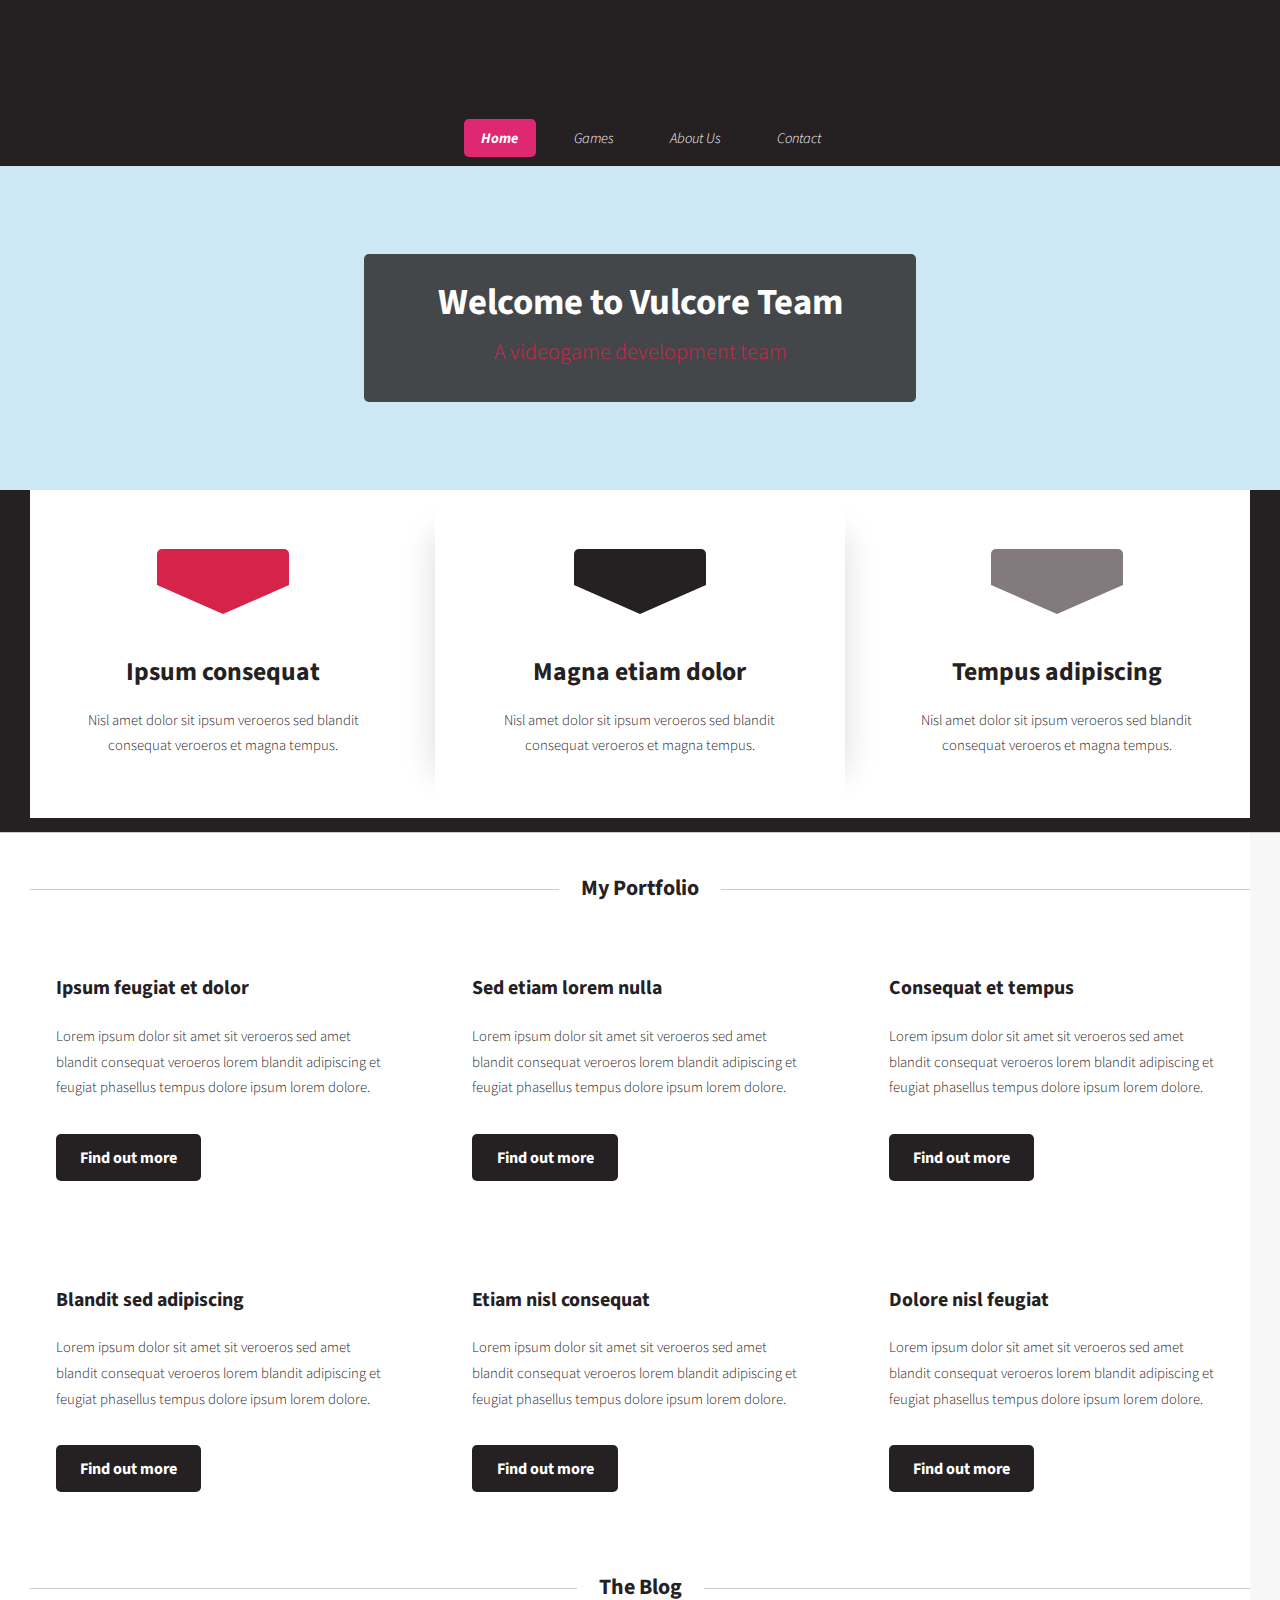
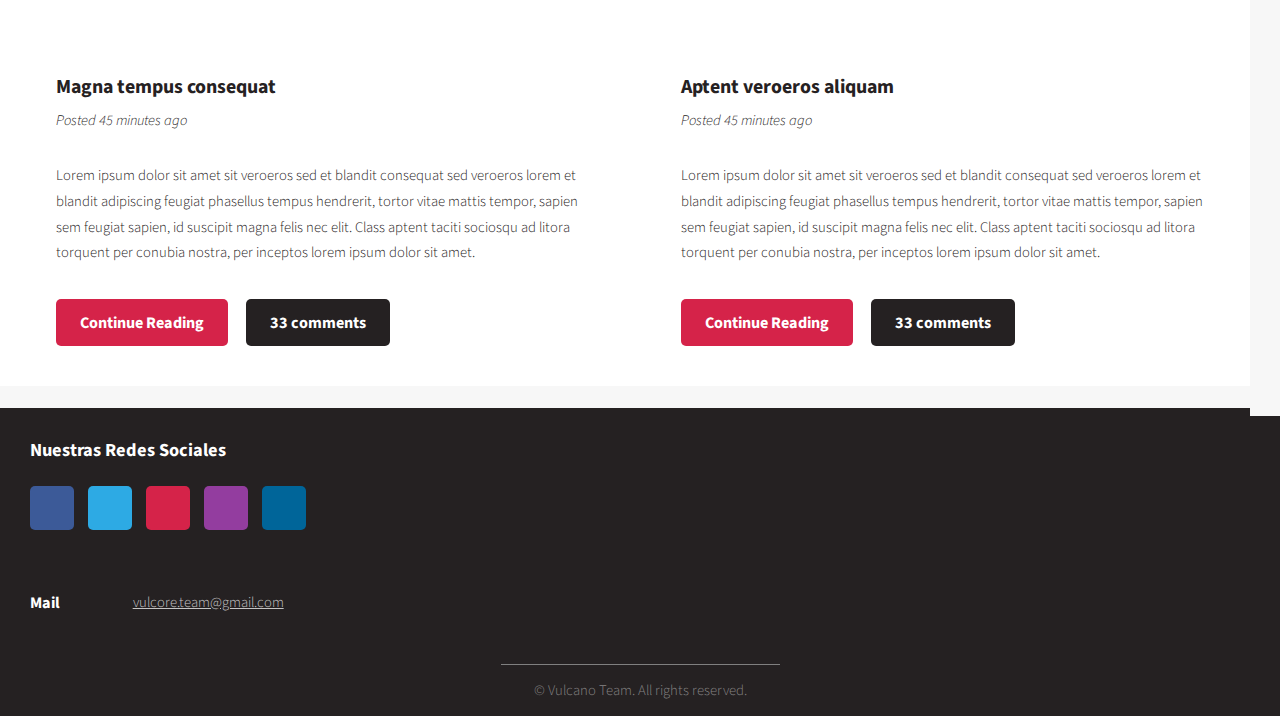
==== index.html @ 0507f163 "Cosas" ====
<!DOCTYPE HTML>
<html>
	<head>
		<title>Welcome to Vulcore Team</title>
		<meta charset="utf-8" />
		<meta name="viewport" content="width=device-width, initial-scale=1, user-scalable=no" />
		<link rel="stylesheet" href="assets/css/main.css" />
		<link rel="icon" type="image/png" href="images/favicon.png">
	</head>
	<body class="homepage is-preload">
		<div id="page-wrapper">

			<!-- Header -->
				<section id="header">

					<!-- Logo -->
						<a href="index.html" class="logo"></a>

					<!-- Nav -->
						<nav id="nav">
							<ul>
								<li class="current"><a href="index.html">Home</a></li>
								<li>
									<a href="#">Games</a>
									<ul>
										<li><a href="gateguards.html">Gateguards</a></li>
									</ul>
								</li>
								<li><a href="about.html">About Us</a></li>
								<li><a href="contact.html">Contact</a></li>
							</ul>
						</nav>

					<!-- Banner -->
						<section id="banner">
							<header>
								<h2>Welcome to Vulcore Team</h2>
								<p>A videogame development team</p>
							</header>
						</section>

					<!-- Intro -->
						<section id="intro" class="container">
							<div class="row">
								<div class="col-4 col-12-medium">
									<section class="first">
										<i class="icon solid featured fa-cog"></i>
										<header>
											<h2>Ipsum consequat</h2>
										</header>
										<p>Nisl amet dolor sit ipsum veroeros sed blandit consequat veroeros et magna tempus.</p>
									</section>
								</div>
								<div class="col-4 col-12-medium">
									<section class="middle">
										<i class="icon solid featured alt fa-bolt"></i>
										<header>
											<h2>Magna etiam dolor</h2>
										</header>
										<p>Nisl amet dolor sit ipsum veroeros sed blandit consequat veroeros et magna tempus.</p>
									</section>
								</div>
								<div class="col-4 col-12-medium">
									<section class="last">
										<i class="icon solid featured alt2 fa-star"></i>
										<header>
											<h2>Tempus adipiscing</h2>
										</header>
										<p>Nisl amet dolor sit ipsum veroeros sed blandit consequat veroeros et magna tempus.</p>
									</section>
								</div>
							</div>
							<!--<footer>
								<ul class="actions">
									<li><a href="#" class="button large">Get Started</a></li>
									<li><a href="#" class="button alt large">Learn More</a></li>
								</ul>
							</footer>-->
						</section>

				</section>

			<!-- Main -->
				<section id="main">
					<div class="container">
						<div class="row">
							<div class="col-12">

								<!-- Portfolio -->
									<section>
										<header class="major">
											<h2>My Portfolio</h2>
										</header>
										<div class="row">
											<div class="col-4 col-6-medium col-12-small">
												<section class="box">
													<a href="#" class="image featured"><img src="images/pic02.jpg" alt="" /></a>
													<header>
														<h3>Ipsum feugiat et dolor</h3>
													</header>
													<p>Lorem ipsum dolor sit amet sit veroeros sed amet blandit consequat veroeros lorem blandit adipiscing et feugiat phasellus tempus dolore ipsum lorem dolore.</p>
													<footer>
														<ul class="actions">
															<li><a href="#" class="button alt">Find out more</a></li>
														</ul>
													</footer>
												</section>
											</div>
											<div class="col-4 col-6-medium col-12-small">
												<section class="box">
													<a href="#" class="image featured"><img src="images/pic03.jpg" alt="" /></a>
													<header>
														<h3>Sed etiam lorem nulla</h3>
													</header>
													<p>Lorem ipsum dolor sit amet sit veroeros sed amet blandit consequat veroeros lorem blandit adipiscing et feugiat phasellus tempus dolore ipsum lorem dolore.</p>
													<footer>
														<ul class="actions">
															<li><a href="#" class="button alt">Find out more</a></li>
														</ul>
													</footer>
												</section>
											</div>
											<div class="col-4 col-6-medium col-12-small">
												<section class="box">
													<a href="#" class="image featured"><img src="images/pic04.jpg" alt="" /></a>
													<header>
														<h3>Consequat et tempus</h3>
													</header>
													<p>Lorem ipsum dolor sit amet sit veroeros sed amet blandit consequat veroeros lorem blandit adipiscing et feugiat phasellus tempus dolore ipsum lorem dolore.</p>
													<footer>
														<ul class="actions">
															<li><a href="#" class="button alt">Find out more</a></li>
														</ul>
													</footer>
												</section>
											</div>
											<div class="col-4 col-6-medium col-12-small">
												<section class="box">
													<a href="#" class="image featured"><img src="images/pic05.jpg" alt="" /></a>
													<header>
														<h3>Blandit sed adipiscing</h3>
													</header>
													<p>Lorem ipsum dolor sit amet sit veroeros sed amet blandit consequat veroeros lorem blandit adipiscing et feugiat phasellus tempus dolore ipsum lorem dolore.</p>
													<footer>
														<ul class="actions">
															<li><a href="#" class="button alt">Find out more</a></li>
														</ul>
													</footer>
												</section>
											</div>
											<div class="col-4 col-6-medium col-12-small">
												<section class="box">
													<a href="#" class="image featured"><img src="images/pic06.jpg" alt="" /></a>
													<header>
														<h3>Etiam nisl consequat</h3>
													</header>
													<p>Lorem ipsum dolor sit amet sit veroeros sed amet blandit consequat veroeros lorem blandit adipiscing et feugiat phasellus tempus dolore ipsum lorem dolore.</p>
													<footer>
														<ul class="actions">
															<li><a href="#" class="button alt">Find out more</a></li>
														</ul>
													</footer>
												</section>
											</div>
											<div class="col-4 col-6-medium col-12-small">
												<section class="box">
													<a href="#" class="image featured"><img src="images/pic07.jpg" alt="" /></a>
													<header>
														<h3>Dolore nisl feugiat</h3>
													</header>
													<p>Lorem ipsum dolor sit amet sit veroeros sed amet blandit consequat veroeros lorem blandit adipiscing et feugiat phasellus tempus dolore ipsum lorem dolore.</p>
													<footer>
														<ul class="actions">
															<li><a href="#" class="button alt">Find out more</a></li>
														</ul>
													</footer>
												</section>
											</div>
										</div>
									</section>

							</div>
							<div class="col-12">

								<!-- Blog -->
									<section>
										<header class="major">
											<h2>The Blog</h2>
										</header>
										<div class="row">
											<div class="col-6 col-12-small">
												<section class="box">
													<a href="#" class="image featured"><img src="images/pic08.jpg" alt="" /></a>
													<header>
														<h3>Magna tempus consequat</h3>
														<p>Posted 45 minutes ago</p>
													</header>
													<p>Lorem ipsum dolor sit amet sit veroeros sed et blandit consequat sed veroeros lorem et blandit adipiscing feugiat phasellus tempus hendrerit, tortor vitae mattis tempor, sapien sem feugiat sapien, id suscipit magna felis nec elit. Class aptent taciti sociosqu ad litora torquent per conubia nostra, per inceptos lorem ipsum dolor sit amet.</p>
													<footer>
														<ul class="actions">
															<li><a href="#" class="button icon solid fa-file-alt">Continue Reading</a></li>
															<li><a href="#" class="button alt icon solid fa-comment">33 comments</a></li>
														</ul>
													</footer>
												</section>
											</div>
											<div class="col-6 col-12-small">
												<section class="box">
													<a href="#" class="image featured"><img src="images/pic09.jpg" alt="" /></a>
													<header>
														<h3>Aptent veroeros aliquam</h3>
														<p>Posted 45 minutes ago</p>
													</header>
													<p>Lorem ipsum dolor sit amet sit veroeros sed et blandit consequat sed veroeros lorem et blandit adipiscing feugiat phasellus tempus hendrerit, tortor vitae mattis tempor, sapien sem feugiat sapien, id suscipit magna felis nec elit. Class aptent taciti sociosqu ad litora torquent per conubia nostra, per inceptos lorem ipsum dolor sit amet.</p>
													<footer>
														<ul class="actions">
															<li><a href="#" class="button icon solid fa-file-alt">Continue Reading</a></li>
															<li><a href="#" class="button alt icon solid fa-comment">33 comments</a></li>
														</ul>
													</footer>
												</section>
											</div>
										</div>
									</section>

							</div>
						</div>
					</div>
				</section>

			<!-- Footer -->
				<section id="footer">
					<div class="container">
						<div id="footer-container" class="row">
							<div class="col-12">
								<section>
									<header>
										<h2>Nuestras Redes Sociales</h2>
									</header>
									<ul class="social">
										<li><a class="icon brands fa-facebook-f" href="https://www.facebook.com/Vulcore-Team-101969004856332"><span class="label">Facebook</span></a></li>
										<li><a class="icon brands fa-twitter" href="https://twitter.com/Vulcore_Team"><span class="label">Twitter</span></a></li>
										<li><a class="icon brands fa-youtube" href="#"><span class="label">Youtube</span></a></li>
										<li><a class="icon brands fa-instagram" href="https://www.instagram.com/vulcore/"><span class="label">Instagram</span></a></li>
										<li><a class="icon brands fa-linkedin-in" href="#"><span class="label">LinkedIn</span></a></li>
									</ul>
									<ul class="contact">
										<li>
											<h3>Mail</h3>
											<p><a href="#">vulcore.team@gmail.com</a></p>
										</li>
									</ul>
								</section>
							</div>
							<div class="col-12">
								<!-- Copyright -->
									<div id="copyright">
										<ul class="links">
											<li>&copy; Vulcano Team. All rights reserved.</li>
										</ul>
									</div>

							</div>
						</div>
					</div>
				</section>

		</div>

		<!-- Scripts -->
			<script src="assets/js/jquery.min.js"></script>
			<script src="assets/js/jquery.dropotron.min.js"></script>
			<script src="assets/js/browser.min.js"></script>
			<script src="assets/js/breakpoints.min.js"></script>
			<script src="assets/js/util.js"></script>
			<script src="assets/js/main.js"></script>

	</body>
</html>
---- assets/css/main.css ----
@import url("fontawesome-all.min.css");
@import url("https://fonts.googleapis.com/css?family=Source+Sans+Pro:300,400,700,900,300italic");
html, body, div, span, applet, object,
iframe, h1, h2, h3, h4, h5, h6, p, blockquote,
pre, a, abbr, acronym, address, big, cite,
code, del, dfn, em, img, ins, kbd, q, s, samp,
small, strike, strong, sub, sup, tt, var, b,
u, i, center, dl, dt, dd, ol, ul, li, fieldset,
form, label, legend, table, caption, tbody,
tfoot, thead, tr, th, td, article, aside,
canvas, details, embed, figure, figcaption,
footer, header, hgroup, menu, nav, output, ruby,
section, summary, time, mark, audio, video {
	margin: 0;
	padding: 0;
	border: 0;
	font-size: 100%;
	font: inherit;
	vertical-align: baseline;}

article, aside, details, figcaption, figure,
footer, header, hgroup, menu, nav, section {
	display: block;}

body {
	line-height: 1;
}

ol, ul {
	list-style: none;
}

blockquote, q {
	quotes: none;
}

	blockquote:before, blockquote:after, q:before, q:after {
		content: '';
		content: none;
	}

table {
	border-collapse: collapse;
	border-spacing: 0;
}

body {
	-webkit-text-size-adjust: none;
}

mark {
	background-color: transparent;
	color: inherit;
}

input::-moz-focus-inner {
	border: 0;
	padding: 0;
}

input, select, textarea {
	-moz-appearance: none;
	-webkit-appearance: none;
	-ms-appearance: none;
	appearance: none;
}

/* Basic */

	html {
		box-sizing: border-box;
	}

	*, *:before, *:after {
		box-sizing: inherit;
	}

	body {
		background: #252122;
		background-image: url("images/bg02.png");
	}

		body.is-preload *, body.is-preload *:before, body.is-preload *:after {
			-moz-animation: none !important;
			-webkit-animation: none !important;
			-ms-animation: none !important;
			animation: none !important;
			-moz-transition: none !important;
			-webkit-transition: none !important;
			-ms-transition: none !important;
			transition: none !important;
		}

	body, input, textarea, select {
		font-family: 'Source Sans Pro';
		font-weight: 300;
		color: #252122;
		font-size: 14pt;
		line-height: 1.75em;
	}

	strong, b {
		color: #252122;
		font-weight: 400;
	}

	i, em {
		font-style: italic;
	}

	sub {
		position: relative;
		top: 0.5em;
		font-size: 0.8em;
	}

	sup {
		position: relative;
		top: -0.5em;
		font-size: 0.8em;
	}

	blockquote {
		border-left: solid 0.75em #dddddd;
		padding: 1em 0 1em 1.5em;
		font-style: italic;
	}

	h1, h2, h3, h4, h5, h6 {
		color: #252122;
		font-weight: 700;
	}

	h1 a, h2 a, h3 a, h4 a, h5 a, h6 a {
		color: inherit;
		text-decoration: none;
	}

	h2 {
		font-size: 1.5em;
	}

	h3 {
		font-size: 1.35em;
	}

	a {
		color: #d52349;
		text-decoration: underline;
	}

		a:hover {
			text-decoration: none;
		}

	br.clear {
		clear: both;
	}

	hr {
		border: 0;
		border-top: solid 1px #dddddd;
		height: 1px;
		margin: 2em 0 2em 0;
	}

	p, ul, ol, dl, table {
		margin-bottom: 2em;
	}

/* Container */

	.container {
		margin: 0 auto;
		max-width: 100%;
		width: 70em;
	}

		@media screen and (max-width: 1680px) {

			.container {
				width: 70em;
			}

		}

		@media screen and (max-width: 1280px) {

			.container {
				width: calc(100% - 60px);
			}

		}

		@media screen and (max-width: 980px) {

			.container {
				width: calc(100% - 80px);
			}

		}

		@media screen and (max-width: 736px) {

			.container {
				width: calc(100% - 40px);
			}

		}

/* Row */

	.row {
		display: flex;
		flex-wrap: wrap;
		box-sizing: border-box;
		align-items: stretch;
		background-color: white;
	}

		.row > * {
			box-sizing: border-box;
		}

		.row.gtr-uniform > * > :last-child {
			margin-bottom: 0;
		}

		.row.aln-left {
			justify-content: flex-start;
		}

		.row.aln-center {
			justify-content: center;
		}

		.row.aln-right {
			justify-content: flex-end;
		}

		.row.aln-top {
			align-items: flex-start;
		}

		.row.aln-middle {
			align-items: center;
		}

		.row.aln-bottom {
			align-items: flex-end;
		}

		.row > .imp {
			order: -1;
		}

		.row > .col-1 {
			width: 8.33333%;
		}

		.row > .off-1 {
			margin-left: 8.33333%;
		}

		.row > .col-2 {
			width: 16.66667%;
		}

		.row > .off-2 {
			margin-left: 16.66667%;
		}

		.row > .col-3 {
			width: 25%;
		}

		.row > .off-3 {
			margin-left: 25%;
		}

		.row > .col-4 {
			width: 33.33333%;
		}

		.row > .off-4 {
			margin-left: 33.33333%;
		}

		.row > .col-5 {
			width: 41.66667%;
		}

		.row > .off-5 {
			margin-left: 41.66667%;
		}

		.row > .col-6 {
			width: 50%;
		}

		.row > .off-6 {
			margin-left: 50%;
		}

		.row > .col-7 {
			width: 58.33333%;
		}

		.row > .off-7 {
			margin-left: 58.33333%;
		}

		.row > .col-8 {
			width: 66.66667%;
		}

		.row > .off-8 {
			margin-left: 66.66667%;
		}

		.row > .col-9 {
			width: 75%;
		}

		.row > .off-9 {
			margin-left: 75%;
		}

		.row > .col-10 {
			width: 83.33333%;
		}

		.row > .off-10 {
			margin-left: 83.33333%;
		}

		.row > .col-11 {
			width: 91.66667%;
		}

		.row > .off-11 {
			margin-left: 91.66667%;
		}

		.row > .col-12 {
			width: 100%;
		}

		.row > .off-12 {
			margin-left: 100%;
		}

		.row.gtr-0 {
			margin-top: 0px;
			margin-left: 0px;
		}

			.row.gtr-0 > * {
				padding: 0px 0 0 0px;
			}

			.row.gtr-0.gtr-uniform {
				margin-top: 0px;
			}

				.row.gtr-0.gtr-uniform > * {
					padding-top: 0px;
				}

		.row.gtr-25 {
			margin-top: -12.5px;
			margin-left: -12.5px;
		}

			.row.gtr-25 > * {
				padding: 12.5px 0 0 12.5px;
			}

			.row.gtr-25.gtr-uniform {
				margin-top: -12.5px;
			}

				.row.gtr-25.gtr-uniform > * {
					padding-top: 12.5px;
				}

		.row.gtr-50 {
			margin-top: -25px;
			margin-left: -25px;
		}

			.row.gtr-50 > * {
				padding: 25px 0 0 25px;
			}

			.row.gtr-50.gtr-uniform {
				margin-top: -25px;
			}

				.row.gtr-50.gtr-uniform > * {
					padding-top: 25px;
				}

		.row {
			margin-top: -50px;
			margin-left: -50px;
		}

			.row > * {
				padding: 50px 0 0 50px;
			}

			.row.gtr-uniform {
				margin-top: -50px;
			}

				.row.gtr-uniform > * {
					padding-top: 50px;
				}

		.row.gtr-150 {
			margin-top: -75px;
			margin-left: -75px;
		}

			.row.gtr-150 > * {
				padding: 75px 0 0 75px;
			}

			.row.gtr-150.gtr-uniform {
				margin-top: -75px;
			}

				.row.gtr-150.gtr-uniform > * {
					padding-top: 75px;
				}

		.row.gtr-200 {
			margin-top: -100px;
			margin-left: -100px;
		}

			.row.gtr-200 > * {
				padding: 100px 0 0 100px;
			}

			.row.gtr-200.gtr-uniform {
				margin-top: -100px;
			}

				.row.gtr-200.gtr-uniform > * {
					padding-top: 100px;
				}

		@media screen and (max-width: 1680px) {

			.row {
				display: flex;
				flex-wrap: wrap;
				box-sizing: border-box;
				align-items: stretch;
			}

				.row > * {
					box-sizing: border-box;
				}

				.row.gtr-uniform > * > :last-child {
					margin-bottom: 0;
				}

				.row.aln-left {
					justify-content: flex-start;
				}

				.row.aln-center {
					justify-content: center;
				}

				.row.aln-right {
					justify-content: flex-end;
				}

				.row.aln-top {
					align-items: flex-start;
				}

				.row.aln-middle {
					align-items: center;
				}

				.row.aln-bottom {
					align-items: flex-end;
				}

				.row > .imp-xlarge {
					order: -1;
				}

				.row > .col-1-xlarge {
					width: 8.33333%;
				}

				.row > .off-1-xlarge {
					margin-left: 8.33333%;
				}

				.row > .col-2-xlarge {
					width: 16.66667%;
				}

				.row > .off-2-xlarge {
					margin-left: 16.66667%;
				}

				.row > .col-3-xlarge {
					width: 25%;
				}

				.row > .off-3-xlarge {
					margin-left: 25%;
				}

				.row > .col-4-xlarge {
					width: 33.33333%;
				}

				.row > .off-4-xlarge {
					margin-left: 33.33333%;
				}

				.row > .col-5-xlarge {
					width: 41.66667%;
				}

				.row > .off-5-xlarge {
					margin-left: 41.66667%;
				}

				.row > .col-6-xlarge {
					width: 50%;
				}

				.row > .off-6-xlarge {
					margin-left: 50%;
				}

				.row > .col-7-xlarge {
					width: 58.33333%;
				}

				.row > .off-7-xlarge {
					margin-left: 58.33333%;
				}

				.row > .col-8-xlarge {
					width: 66.66667%;
				}

				.row > .off-8-xlarge {
					margin-left: 66.66667%;
				}

				.row > .col-9-xlarge {
					width: 75%;
				}

				.row > .off-9-xlarge {
					margin-left: 75%;
				}

				.row > .col-10-xlarge {
					width: 83.33333%;
				}

				.row > .off-10-xlarge {
					margin-left: 83.33333%;
				}

				.row > .col-11-xlarge {
					width: 91.66667%;
				}

				.row > .off-11-xlarge {
					margin-left: 91.66667%;
				}

				.row > .col-12-xlarge {
					width: 100%;
				}

				.row > .off-12-xlarge {
					margin-left: 100%;
				}

				.row.gtr-0 {
					margin-top: 0px;
					margin-left: 0px;
				}

					.row.gtr-0 > * {
						padding: 0px 0 0 0px;
					}

					.row.gtr-0.gtr-uniform {
						margin-top: 0px;
					}

						.row.gtr-0.gtr-uniform > * {
							padding-top: 0px;
						}

				.row.gtr-25 {
					margin-top: -12.5px;
					margin-left: -12.5px;
				}

					.row.gtr-25 > * {
						padding: 12.5px 0 0 12.5px;
					}

					.row.gtr-25.gtr-uniform {
						margin-top: -12.5px;
					}

						.row.gtr-25.gtr-uniform > * {
							padding-top: 12.5px;
						}

				.row.gtr-50 {
					margin-top: -25px;
					margin-left: -25px;
				}

					.row.gtr-50 > * {
						padding: 25px 0 0 25px;
					}

					.row.gtr-50.gtr-uniform {
						margin-top: -25px;
					}

						.row.gtr-50.gtr-uniform > * {
							padding-top: 25px;
						}

				.row {
					margin-top: -50px;
					margin-left: -50px;
				}

					.row > * {
						padding: 0px 0 0 50px;
					}

					.row.gtr-uniform {
						margin-top: -50px;
					}

						.row.gtr-uniform > * {
							padding-top: 50px;
						}

				.row.gtr-150 {
					margin-top: -75px;
					margin-left: -75px;
				}

					.row.gtr-150 > * {
						padding: 75px 0 0 75px;
					}

					.row.gtr-150.gtr-uniform {
						margin-top: -75px;
					}

						.row.gtr-150.gtr-uniform > * {
							padding-top: 75px;
						}

				.row.gtr-200 {
					margin-top: -100px;
					margin-left: -100px;
				}

					.row.gtr-200 > * {
						padding: 100px 0 0 100px;
					}

					.row.gtr-200.gtr-uniform {
						margin-top: -100px;
					}

						.row.gtr-200.gtr-uniform > * {
							padding-top: 100px;
						}

		}

		@media screen and (max-width: 1280px) {

			.row {
				display: flex;
				flex-wrap: wrap;
				box-sizing: border-box;
				align-items: stretch;
			}

				.row > * {
					box-sizing: border-box;
				}

				.row.gtr-uniform > * > :last-child {
					margin-bottom: 0;
				}

				.row.aln-left {
					justify-content: flex-start;
				}

				.row.aln-center {
					justify-content: center;
				}

				.row.aln-right {
					justify-content: flex-end;
				}

				.row.aln-top {
					align-items: flex-start;
				}

				.row.aln-middle {
					align-items: center;
				}

				.row.aln-bottom {
					align-items: flex-end;
				}

				.row > .imp-large {
					order: -1;
				}

				.row > .col-1-large {
					width: 8.33333%;
				}

				.row > .off-1-large {
					margin-left: 8.33333%;
				}

				.row > .col-2-large {
					width: 16.66667%;
				}

				.row > .off-2-large {
					margin-left: 16.66667%;
				}

				.row > .col-3-large {
					width: 25%;
				}

				.row > .off-3-large {
					margin-left: 25%;
				}

				.row > .col-4-large {
					width: 33.33333%;
				}

				.row > .off-4-large {
					margin-left: 33.33333%;
				}

				.row > .col-5-large {
					width: 41.66667%;
				}

				.row > .off-5-large {
					margin-left: 41.66667%;
				}

				.row > .col-6-large {
					width: 50%;
				}

				.row > .off-6-large {
					margin-left: 50%;
				}

				.row > .col-7-large {
					width: 58.33333%;
				}

				.row > .off-7-large {
					margin-left: 58.33333%;
				}

				.row > .col-8-large {
					width: 66.66667%;
				}

				.row > .off-8-large {
					margin-left: 66.66667%;
				}

				.row > .col-9-large {
					width: 75%;
				}

				.row > .off-9-large {
					margin-left: 75%;
				}

				.row > .col-10-large {
					width: 83.33333%;
				}

				.row > .off-10-large {
					margin-left: 83.33333%;
				}

				.row > .col-11-large {
					width: 91.66667%;
				}

				.row > .off-11-large {
					margin-left: 91.66667%;
				}

				.row > .col-12-large {
					width: 100%;
				}

				.row > .off-12-large {
					margin-left: 100%;
				}

				.row.gtr-0 {
					margin-top: 0px;
					margin-left: 0px;
				}

					.row.gtr-0 > * {
						padding: 0px 0 0 0px;
					}

					.row.gtr-0.gtr-uniform {
						margin-top: 0px;
					}

						.row.gtr-0.gtr-uniform > * {
							padding-top: 0px;
						}

				.row.gtr-25 {
					margin-top: -7.5px;
					margin-left: -7.5px;
				}

					.row.gtr-25 > * {
						padding: 7.5px 0 0 7.5px;
					}

					.row.gtr-25.gtr-uniform {
						margin-top: -7.5px;
					}

						.row.gtr-25.gtr-uniform > * {
							padding-top: 7.5px;
						}

				.row.gtr-50 {
					margin-top: -15px;
					margin-left: -15px;
				}

					.row.gtr-50 > * {
						padding: 15px 0 0 15px;
					}

					.row.gtr-50.gtr-uniform {
						margin-top: -15px;
					}

						.row.gtr-50.gtr-uniform > * {
							padding-top: 15px;
						}

				.row {
					margin-top: -30px;
					margin-left: -30px;
				}

					.row > * {
						padding: 30px 0 0 30px;
					}

					.row.gtr-uniform {
						margin-top: -30px;
					}

						.row.gtr-uniform > * {
							padding-top: 30px;
						}

				.row.gtr-150 {
					margin-top: -45px;
					margin-left: -45px;
				}

					.row.gtr-150 > * {
						padding: 45px 0 0 45px;
					}

					.row.gtr-150.gtr-uniform {
						margin-top: -45px;
					}

						.row.gtr-150.gtr-uniform > * {
							padding-top: 45px;
						}

				.row.gtr-200 {
					margin-top: -60px;
					margin-left: -60px;
				}

					.row.gtr-200 > * {
						padding: 60px 0 0 60px;
					}

					.row.gtr-200.gtr-uniform {
						margin-top: -60px;
					}

						.row.gtr-200.gtr-uniform > * {
							padding-top: 60px;
						}

		}

		@media screen and (max-width: 980px) {

			.row {
				display: flex;
				flex-wrap: wrap;
				box-sizing: border-box;
				align-items: stretch;
			}

				.row > * {
					box-sizing: border-box;
				}

				.row.gtr-uniform > * > :last-child {
					margin-bottom: 0;
				}

				.row.aln-left {
					justify-content: flex-start;
				}

				.row.aln-center {
					justify-content: center;
				}

				.row.aln-right {
					justify-content: flex-end;
				}

				.row.aln-top {
					align-items: flex-start;
				}

				.row.aln-middle {
					align-items: center;
				}

				.row.aln-bottom {
					align-items: flex-end;
				}

				.row > .imp-medium {
					order: -1;
				}

				.row > .col-1-medium {
					width: 8.33333%;
				}

				.row > .off-1-medium {
					margin-left: 8.33333%;
				}

				.row > .col-2-medium {
					width: 16.66667%;
				}

				.row > .off-2-medium {
					margin-left: 16.66667%;
				}

				.row > .col-3-medium {
					width: 25%;
				}

				.row > .off-3-medium {
					margin-left: 25%;
				}

				.row > .col-4-medium {
					width: 33.33333%;
				}

				.row > .off-4-medium {
					margin-left: 33.33333%;
				}

				.row > .col-5-medium {
					width: 41.66667%;
				}

				.row > .off-5-medium {
					margin-left: 41.66667%;
				}

				.row > .col-6-medium {
					width: 50%;
				}

				.row > .off-6-medium {
					margin-left: 50%;
				}

				.row > .col-7-medium {
					width: 58.33333%;
				}

				.row > .off-7-medium {
					margin-left: 58.33333%;
				}

				.row > .col-8-medium {
					width: 66.66667%;
				}

				.row > .off-8-medium {
					margin-left: 66.66667%;
				}

				.row > .col-9-medium {
					width: 75%;
				}

				.row > .off-9-medium {
					margin-left: 75%;
				}

				.row > .col-10-medium {
					width: 83.33333%;
				}

				.row > .off-10-medium {
					margin-left: 83.33333%;
				}

				.row > .col-11-medium {
					width: 91.66667%;
				}

				.row > .off-11-medium {
					margin-left: 91.66667%;
				}

				.row > .col-12-medium {
					width: 100%;
				}

				.row > .off-12-medium {
					margin-left: 100%;
				}

				.row.gtr-0 {
					margin-top: 0px;
					margin-left: 0px;
				}

					.row.gtr-0 > * {
						padding: 0px 0 0 0px;
					}

					.row.gtr-0.gtr-uniform {
						margin-top: 0px;
					}

						.row.gtr-0.gtr-uniform > * {
							padding-top: 0px;
						}

				.row.gtr-25 {
					margin-top: -10px;
					margin-left: -10px;
				}

					.row.gtr-25 > * {
						padding: 10px 0 0 10px;
					}

					.row.gtr-25.gtr-uniform {
						margin-top: -10px;
					}

						.row.gtr-25.gtr-uniform > * {
							padding-top: 10px;
						}

				.row.gtr-50 {
					margin-top: -20px;
					margin-left: -20px;
				}

					.row.gtr-50 > * {
						padding: 20px 0 0 20px;
					}

					.row.gtr-50.gtr-uniform {
						margin-top: -20px;
					}

						.row.gtr-50.gtr-uniform > * {
							padding-top: 20px;
						}

				.row {
					margin-top: -40px;
					margin-left: -40px;
				}

					.row > * {
						padding: 40px 0 0 40px;
					}

					.row.gtr-uniform {
						margin-top: -40px;
					}

						.row.gtr-uniform > * {
							padding-top: 40px;
						}

				.row.gtr-150 {
					margin-top: -60px;
					margin-left: -60px;
				}

					.row.gtr-150 > * {
						padding: 60px 0 0 60px;
					}

					.row.gtr-150.gtr-uniform {
						margin-top: -60px;
					}

						.row.gtr-150.gtr-uniform > * {
							padding-top: 60px;
						}

				.row.gtr-200 {
					margin-top: -80px;
					margin-left: -80px;
				}

					.row.gtr-200 > * {
						padding: 80px 0 0 80px;
					}

					.row.gtr-200.gtr-uniform {
						margin-top: -80px;
					}

						.row.gtr-200.gtr-uniform > * {
							padding-top: 80px;
						}

		}

		@media screen and (max-width: 736px) {

			.row {
				display: flex;
				flex-wrap: wrap;
				box-sizing: border-box;
				align-items: stretch;
			}

				.row > * {
					box-sizing: border-box;
				}

				.row.gtr-uniform > * > :last-child {
					margin-bottom: 0;
				}

				.row.aln-left {
					justify-content: flex-start;
				}

				.row.aln-center {
					justify-content: center;
				}

				.row.aln-right {
					justify-content: flex-end;
				}

				.row.aln-top {
					align-items: flex-start;
				}

				.row.aln-middle {
					align-items: center;
				}

				.row.aln-bottom {
					align-items: flex-end;
				}

				.row > .imp-small {
					order: -1;
				}

				.row > .col-1-small {
					width: 8.33333%;
				}

				.row > .off-1-small {
					margin-left: 8.33333%;
				}

				.row > .col-2-small {
					width: 16.66667%;
				}

				.row > .off-2-small {
					margin-left: 16.66667%;
				}

				.row > .col-3-small {
					width: 25%;
				}

				.row > .off-3-small {
					margin-left: 25%;
				}

				.row > .col-4-small {
					width: 33.33333%;
				}

				.row > .off-4-small {
					margin-left: 33.33333%;
				}

				.row > .col-5-small {
					width: 41.66667%;
				}

				.row > .off-5-small {
					margin-left: 41.66667%;
				}

				.row > .col-6-small {
					width: 50%;
				}

				.row > .off-6-small {
					margin-left: 50%;
				}

				.row > .col-7-small {
					width: 58.33333%;
				}

				.row > .off-7-small {
					margin-left: 58.33333%;
				}

				.row > .col-8-small {
					width: 66.66667%;
				}

				.row > .off-8-small {
					margin-left: 66.66667%;
				}

				.row > .col-9-small {
					width: 75%;
				}

				.row > .off-9-small {
					margin-left: 75%;
				}

				.row > .col-10-small {
					width: 83.33333%;
				}

				.row > .off-10-small {
					margin-left: 83.33333%;
				}

				.row > .col-11-small {
					width: 91.66667%;
				}

				.row > .off-11-small {
					margin-left: 91.66667%;
				}

				.row > .col-12-small {
					width: 100%;
				}

				.row > .off-12-small {
					margin-left: 100%;
				}

				.row.gtr-0 {
					margin-top: 0px;
					margin-left: 0px;
				}

					.row.gtr-0 > * {
						padding: 0px 0 0 0px;
					}

					.row.gtr-0.gtr-uniform {
						margin-top: 0px;
					}

						.row.gtr-0.gtr-uniform > * {
							padding-top: 0px;
						}

				.row.gtr-25 {
					margin-top: -5px;
					margin-left: -5px;
				}

					.row.gtr-25 > * {
						padding: 5px 0 0 5px;
					}

					.row.gtr-25.gtr-uniform {
						margin-top: -5px;
					}

						.row.gtr-25.gtr-uniform > * {
							padding-top: 5px;
						}

				.row.gtr-50 {
					margin-top: -10px;
					margin-left: -10px;
				}

					.row.gtr-50 > * {
						padding: 10px 0 0 10px;
					}

					.row.gtr-50.gtr-uniform {
						margin-top: -10px;
					}

						.row.gtr-50.gtr-uniform > * {
							padding-top: 10px;
						}

				.row {
					margin-top: -20px;
					margin-left: -20px;
				}

					.row > * {
						padding: 20px 0 0 20px;
					}

					.row.gtr-uniform {
						margin-top: -20px;
					}

						.row.gtr-uniform > * {
							padding-top: 20px;
						}

				.row.gtr-150 {
					margin-top: -30px;
					margin-left: -30px;
				}

					.row.gtr-150 > * {
						padding: 30px 0 0 30px;
					}

					.row.gtr-150.gtr-uniform {
						margin-top: -30px;
					}

						.row.gtr-150.gtr-uniform > * {
							padding-top: 30px;
						}

				.row.gtr-200 {
					margin-top: -40px;
					margin-left: -40px;
				}

					.row.gtr-200 > * {
						padding: 40px 0 0 40px;
					}

					.row.gtr-200.gtr-uniform {
						margin-top: -40px;
					}

						.row.gtr-200.gtr-uniform > * {
							padding-top: 40px;
						}

		}

/* Form */

	form label {
		display: block;
		color: #252122;
		font-weight: 400;
		margin: 0 0 0.5em 0;
	}

	form input[type=text],
	form input[type=email],
	form input[type=password],
	form select,
	form textarea {
		-webkit-appearance: none;
		display: block;
		border: 0;
		padding: 0.75em 1em;
		font-size: 1em;
		border-radius: 5px;
		border: solid 1px #dddddd;
		background: #fff;
		width: 100%;
	}

		form input[type=text]:focus,
		form input[type=email]:focus,
		form input[type=password]:focus,
		form select:focus,
		form textarea:focus {
			box-shadow: inset 0px 0px 1px 1px #43bff0;
		}

	form textarea {
		height: 15em;
	}

	form ::-webkit-input-placeholder {
		color: #555 !important;
	}

	form :-moz-placeholder {
		color: #555 !important;
	}

	form ::-moz-placeholder {
		color: #555 !important;
	}

	form :-ms-input-placeholder {
		color: #555 !important;
	}

	form ::-moz-focus-inner {
		border: 0;
	}

/* Tables */

	table {
		width: 100%;
	}

		table tr {
			border-top: solid 1px #dddddd;
		}

			table tr:first-child {
				border-top: 0;
			}

		table td {
			padding: 0.5em 1em 0.5em 1em;
		}

		table th {
			text-align: left;
			padding: 0.5em 1em 0.5em 1em;
			font-weight: 700;
			margin: 0 0 1em 0;
		}

		table thead {
			border-bottom: solid 2px #dddddd;
		}

/* Section/Article */

	section, article {
		margin-bottom: 2.5em;
	}

		section > :last-child, section:last-child, article > :last-child, article:last-child {
			margin-bottom: 0;
		}

	header {
		margin: 0 0 1.5em 0;
	}

		header > p {
			display: block;
			font-style: italic;
			margin: 0.5em 0 0 0;
			padding-bottom: 0.5em;
		}

		header.major {
			position: relative;
			text-align: center;
			border-top: solid 1px #ccc;
			top: 1em;
			margin: 0 0 3em 0;
		}

			header.major h2 {
				background: #fff;
				position: relative;
				top: -0.65em;
				display: inline;
				margin: 0;
				padding: 0 1em 0 1em;
			}

	footer {
		margin: 2.25em 0 0 0;
	}

/* Box */

#team {
	margin-top: 2em;
}

/* Box */

	.box {
		background: #ffffff;
	
		padding: 2.75em 1.75em 2.75em 1.75em;
	}

		.box .image.featured {
			position: relative;
			width: auto;
			left: 1.75em;
			top: 1.75em;
			margin: -4.5em 0 4.25em -3.5em;
		}

		.box.post header {
			padding-top: 1em;
			margin: 0 0 2em 0;
		}

		.box.post h2 {
			font-size: 2.5em;
			letter-spacing: -0.015em;
		}

		.box.post header > p {
			margin-top: 1.25em;
			font-size: 1.25em;
		}

		.box footer ul.actions {
			margin-bottom: 0;
		}

/* Button */

	input[type="button"],
	input[type="submit"],
	input[type="reset"],
	button,
	.button {
		-webkit-appearance: none;
		display: inline-block;
		text-decoration: none;
		cursor: pointer;
		border: 0;
		border-radius: 5px;
		background: #d52349;
		color: #fff !important;
		font-weight: 700;
		outline: 0;
		font-size: 1.1em;
		padding: 0.65em 1.5em 0.65em 1.5em;
		text-align: center;
		-moz-transition: background-color .25s ease-in-out;
		-webkit-transition: background-color .25s ease-in-out;
		-ms-transition: background-color .25s ease-in-out;
		transition: background-color .25s ease-in-out;
	}

		input[type="button"]:hover,
		input[type="submit"]:hover,
		input[type="reset"]:hover,
		button:hover,
		.button:hover {
			background: #e53359;
		}

		input[type="button"]:active,
		input[type="submit"]:active,
		input[type="reset"]:active,
		button:active,
		.button:active {
			background: #c51349;
		}

		input[type="button"].alt,
		input[type="submit"].alt,
		input[type="reset"].alt,
		button.alt,
		.button.alt {
			background: #252122;
		}

			input[type="button"].alt:hover,
			input[type="submit"].alt:hover,
			input[type="reset"].alt:hover,
			button.alt:hover,
			.button.alt:hover {
				background: #353132;
			}

			input[type="button"].alt:active,
			input[type="submit"].alt:active,
			input[type="reset"].alt:active,
			button.alt:active,
			.button.alt:active {
				background: #151112;
			}

		input[type="button"].icon:before,
		input[type="submit"].icon:before,
		input[type="reset"].icon:before,
		button.icon:before,
		.button.icon:before {
			opacity: 0.35;
			position: relative;
			top: 0.05em;
			margin-right: 0.75em;
		}

		input[type="button"].large,
		input[type="submit"].large,
		input[type="reset"].large,
		button.large,
		.button.large {
			font-size: 1.5em;
			padding: 0.75em 1.5em 0.75em 1.5em;
		}

/* Team */

	.team {
		justify-content: center;
		text-align: center;
	 }


	 .team img{
		width: 200px;
		border-radius: 100px;
		

	 }


/* Image */

	.image {
		display: inline-block;
		outline: 0;
	}

		.image img {
			display: block;
			width: 100%;
		}

		.image.centered {
			display: block;
			margin: 0 0 2em 0;
		}

			.image.centered img {
				margin: 0 auto;
				width: auto;
			}

		.image.featured {
			display: block;
			width: 100%;
			margin: 0 0 2em 0;
		}

		.image.left {
			float: left;
			margin: 0 2em 2em 0;
		}

/* List */

	ul {
		list-style: disc;
		padding-left: 1em;
	}

		ul li {
			padding-left: 0.5em;
		}

	ol {
		list-style: decimal;
		padding-left: 1.25em;
	}

		ol li {
			padding-left: 0.25em;
		}

/* Actions */

	ul.actions {
		list-style: none;
		padding-left: 0;
	}

		ul.actions li {
			display: inline-block;
			margin-left: 1em;
			padding-left: 0;
		}

			ul.actions li:first-child {
				margin-left: 0;
			}

/* Links */

	ul.links {
		list-style: none;
		padding-left: 0;
	}

		ul.links li {
			display: inline-block;
			border-left: solid 1px rgba(255, 255, 255, 0.05);
			padding: 0 0 0 1em;
			margin: 0 0 0 1em;
		}

			ul.links li:first-child {
				border-left: 0;
				padding-left: 0;
				margin-left: 0;
			}

/* Contact */

	ul.contact {
		list-style: none;
		padding-left: 0;
	}

		ul.contact li {
			position: relative;
			border-top: solid 1px #ddd;
			padding: 1.3em 0 1.3em 7em;
		}

			ul.contact li h3 {
				position: absolute;
				left: 0;
				top: 1.3em;
				font-size: 1.1em;
			}

			ul.contact li p {
				margin: 0;
			}

			ul.contact li:first-child {
				padding-top: 0;
				border-top: 0;
			}

				ul.contact li:first-child h3 {
					top: 0;
				}

/* Dates */

	ul.dates {
		list-style: none;
		padding-left: 0;
	}

		ul.dates li {
			position: relative;
			border-top: solid 1px #ddd;
			padding: 1.3em 0 1.3em 6.75em;
		}

		ul.dates .date {
			display: block;
			position: absolute;
			left: 0;
			top: 1.3em;
			background-color: #d52349;
			height: 3.5em;
			text-align: center;
			color: #fff;
			line-height: 1em;
			border-top-left-radius: 5px;
			border-bottom-left-radius: 5px;
			padding: 0.5em 0.75em 0 1em;
		}

			ul.dates .date:after {
				content: '';
				position: absolute;
				bottom: 0;
				right: -1.2em;
				border-left: solid 1.25em #d52349;
				border-top: solid 1.8em transparent;
				border-bottom: solid 1.8em transparent;
			}

			ul.dates .date strong {
				display: block;
				font-size: 1.75em;
				padding-top: 0.15em;
			}

		ul.dates h3 {
			font-size: 1.1em;
		}

		ul.dates p {
			margin: 0;
		}

		ul.dates li:first-child {
			border-top: 0;
			padding-top: 0;
		}

			ul.dates li:first-child .date {
				top: 0;
			}

/* Divided */

	ul.divided {
		list-style: none;
		padding-left: 0;
	}

		ul.divided li {
			border-top: solid 1px #ddd;
			padding: 1em 0 1em 0;
		}

			ul.divided li:first-child {
				border-top: 0;
				padding-top: 0;
			}

/* Social */

	ul.social {
		list-style: none;
		padding-left: 0;
		overflow: hidden;
		cursor: default;
		margin: 0 0 3.25em 0;
	}

		ul.social li {
			display: inline-block;
			padding-left: 0;
			margin-left: 0.75em;
			vertical-align: top;
		}

			ul.social li:first-child {
				margin-left: 0;
			}

			ul.social li a {
				display: inline-block;
				width: 3em;
				height: 3em;
				text-align: center;
				border-radius: 5px;
				-moz-transition: background-color .25s ease-in-out;
				-webkit-transition: background-color .25s ease-in-out;
				-ms-transition: background-color .25s ease-in-out;
				transition: background-color .25s ease-in-out;
			}

				ul.social li a:before {
					color: #fff;
					font-size: 2em;
					line-height: 1.5em;
				}

				ul.social li a.fa-facebook-f {
					background: #3c5a98;
				}

					ul.social li a.fa-facebook-f:hover {
						background: #4c6aa8;
					}

				ul.social li a.fa-twitter {
					background: #2daae4;
				}

					ul.social li a.fa-twitter:hover {
						background: #3dbaf4;
					}

				ul.social li a.fa-youtube {
					background: #d52349;
				}

					ul.social li a.fa-youtube:hover {
						background: #d44558;
					}

				ul.social li a.fa-linkedin-in {
					background: #006599;
				}

					ul.social li a.fa-linkedin-in:hover {
						background: #1075a9;
					}

				ul.social li a.fa-instagram {
					background: #933d9f;
				}

					ul.social li a.fa-instagram:hover {
						background: #aa4fb7;
					}

				.itch {
					background-image: url("images/itch.png");
					background-repeat: no-repeat;
					background-position: center;
					background-size: cover;
					margin-top: 0px;
					
				}

					.itch:hover {
						background-image: url("images/itchhover.png");
					}

				.artstation {
					background-image: url("images/artstation.png");
					background-repeat: no-repeat;
					background-position: center;
					background-size: cover;
					margin-top: 0px;
					
				}

					.artstation:hover {
						background-image: url("images/artstationhover.png");
					}

				.sketchfab {
					background-image: url("images/sketch.png");
					background-repeat: no-repeat;
					background-position: center;
					background-size: cover;
					margin-top: 0px;
					
				}

					.sketchfab:hover {
						background-image: url("images/sketchhover.png");
					}

				

/* Icons */

	.icon {
		text-decoration: none;
		position: relative;
		text-decoration: none;
	}

		.icon:before {
			-moz-osx-font-smoothing: grayscale;
			-webkit-font-smoothing: antialiased;
			display: inline-block;
			font-style: normal;
			font-variant: normal;
			text-rendering: auto;
			line-height: 1;
			text-transform: none !important;
			font-family: 'Font Awesome 5 Free';
			font-weight: 400;
		}

		.icon.solid:before {
			font-weight: 900;
		}

		.icon.brands:before {
			font-family: 'Font Awesome 5 Brands';
		}

		.icon:before {
			line-height: inherit;
		}

		.icon > .label {
			display: none;
		}

		.icon.featured {
			position: relative;
			display: inline-block;
			background-color: #d52349;
			width: 9em;
			padding: 1.75em 0 0.75em 0;
			border-top-left-radius: 5px;
			border-top-right-radius: 5px;
			margin: 0 0 4.5em 0;
			cursor: default;
		}

			.icon.featured:before {
				font-size: 4.5em;
				line-height: 1em;
				color: #fff;
			}

			.icon.featured:after {
				content: '';
				position: absolute;
				bottom: -1.95em;
				left: 0;
				border-top: solid 2em #d52349;
				border-left: solid 4.5em transparent;
				border-right: solid 4.5em transparent;
			}

			.icon.featured.alt {
				background-color: #252122;
			}

				.icon.featured.alt:after {
					border-top-color: #252122;
				}

			.icon.featured.alt2 {
				background-color: #827a7c;
			}

				.icon.featured.alt2:after {
					border-top-color: #827a7c;
				}

/* Page Wrapper */

	#page-wrapper > section {
		margin-bottom: 0;
	}

/* Header */

	#header {
		position: relative;
		background: #252021;
		border-bottom: solid 1px #ccc;
		padding: 1em 0 0 0;
		text-align: center;
	}
/* Logo */		
.logo {
	width: 350px;
	height: 80px;
	background-image: url("images/logovulcore.svg");
	background-repeat: no-repeat;
	background-position: center;
	background-size: cover;
	display: inline-block;
}

.logo:hover {
	background-image: url("images/logovulcorehover.svg");
}
/* Nav */

	#nav {
		margin: 1.5em 0 0 0;
	}

		#nav > ul {
			margin: 0;
		}

			#nav > ul > li {
				display: inline-block;
				font-style: italic;
				margin: 0 0.35em 0 0.35em;
			}

				#nav > ul > li > ul {
					display: none;
				}

				#nav > ul > li > a {
					border-radius: 5px;
					color: #ffffff;
					text-decoration: none;
					padding: 0.6em 1.2em 0.6em 1.2em;
					-moz-transition: background-color .25s ease-in-out;
					-webkit-transition: background-color .25s ease-in-out;
					-ms-transition: background-color .25s ease-in-out;
					transition: background-color .25s ease-in-out;
					outline: 0;
				}

				#nav > ul > li:hover > a, #nav > ul > li.active > a {
					background: #e7632c;
				}

				#nav > ul > li.current > a {
					background: #de2871;
					color: #fff !important;
					font-weight: 700;
				}

	.dropotron {
		border-radius: 5px;
		background-color: #252122;
		background-color: rgba(34, 30, 31, 0.98);
		padding: 1.25em 1.5em 1.25em 1.5em;
		font-style: italic;
		min-width: 13em;
		box-shadow: 0px 8px 15px 0px rgba(0, 0, 0, 0.5);
		text-align: center;
		font-size: 18px;
		margin-top: -1.25em;
		margin-left: -1px;
		list-style: none;
	}

		.dropotron a, .dropotron span {
			color: #aaa;
			text-decoration: none;
			-moz-transition: color .25s ease-in-out;
			-webkit-transition: color .25s ease-in-out;
			-ms-transition: color .25s ease-in-out;
			transition: color .25s ease-in-out;
		}

		.dropotron li {
			padding: 0.25em 0 0.25em 0;
		}

			.dropotron li:hover > a, .dropotron li:hover > span {
				color: #fff;
			}

		.dropotron.level-0 {
			margin-top: 2em;
		}

			.dropotron.level-0:before {
				content: '';
				display: block;
				position: absolute;
				left: 50%;
				margin-left: -10px;
				top: -9px;
				border-left: solid 10px transparent;
				border-right: solid 10px transparent;
				border-bottom: solid 10px #252122;
				border-bottom-color: rgba(34, 30, 31, 0.98);
			}

/* Banner */

	#banner {
		background: #CCE8F4 url("../../images/pic01.jpg");
		background-position: center center;
		background-size: auto 100%;
		background-repeat: no-repeat;
		text-align: center;
		position: relative;
		padding: 8em 0;
		margin: 1em 0 0 0;
	}

		#banner header {
			background-color: rgba(34, 30, 31, 0.8);
			display: inline-block;
			padding: 2.5em 5em;
			border-radius: 5px;
		}

			#banner header h2 {
				color: #fff;
				font-weight: 700;
				font-size: 2.5em;
				margin: 0 0 0.65em 0;
			}

			#banner header p {
				color: #d52349;
				padding: 0;
				font-style: normal;
				margin: 0;
				font-size: 1.5em;
			}

/* Intro */

	#intro {
		text-align: center;
		overflow: hidden;
	}

		#intro section {
			margin: 3em 0;
			padding: 2.5em 0;
		}

		#intro h2 {
			font-size: 1.75em;
		}

		#intro p {
			margin: 0;
		}

		#intro .middle {
			position: relative;
			z-index: 1;
		}

			#intro .middle:before {
				content: '';
				width: 32px;
				height: 100%;
				position: absolute;
				left: -24px;
				top: 0;
				display: block;
				z-index: -1;
				box-shadow: 32px 0 0 0 #fff, 0 -32px 0 0 #fff, 0 32px 0 0 #fff, 32px 32px 0 0 #fff, 32px -32px 0 0 #fff, 0 0 32px 0 rgba(0, 0, 0, 0.15);
			}

			#intro .middle:after {
				content: '';
				width: 32px;
				height: 100%;
				position: absolute;
				right: -24px;
				top: 0;
				display: block;
				z-index: -1;
				box-shadow: -32px 0 0 0 #fff, 0 -32px 0 0 #fff, 0 32px 0 0 #fff, -32px 32px 0 0 #fff, -32px -32px 0 0 #fff, 0 0 32px 0 rgba(0, 0, 0, 0.15);
			}

		#intro .button {
			min-width: 12em;
		}

		#intro footer {
			margin: 0;
		}

/* Main */

	#main {
		position: relative;
		background: #f7f7f7 url("images/bg02.png");
		padding: 49px 0 1em 0;
	}

		#main:before {
			content: '';
			position: absolute;
			top: 0;
			left: 0;
			width: 100%;
			background: url("images/bg01.png");
			background-size: 100% 100%;
			z-index: 0;
			opacity: 0.1;
		}
/* 
		#main .major h2 {
			background: #f7f7f7 url("images/bg02.png"); 
		}*/

/* Footer */

	#footer {
		position: relative;
		color: #858484;
		padding: 4em 0 0 0;
	}

		#footer:before {
			content: '';
			position: absolute;
			top: 0;
			left: 0;
			width: 100%;
			background: url("images/bg01.png");
			background-size: 100% 100%;
			z-index: 0;
			opacity: 0.5;
		}

		#footer a {
			color: #c5c4c4;
		}

		#footer h2, #footer h3, #footer h4, #footer h5, #footer h6, #footer strong, #footer b {
			color: #fff;
		}

			#footer h2 a, #footer h3 a, #footer h4 a, #footer h5 a, #footer h6 a, #footer strong a, #footer b a {
				color: inherit;
			}

		#footer ul.contact li,
		#footer ul.dates li,
		#footer ul.divided li {
			border-top-color: #353434;
			border-top-color: rgba(255, 255, 255, 0.05);
		}

		#footer header {
			margin: 0 0 1em 0;
		}

			#footer header h2 {
				font-size: 1.75em;
			}
		
		#footer-container {
			background-color: #252122;
		}
	
/* Copyright */

	#copyright {
		text-align: center;
		margin: 1em 0 0em 0;
	}

		#copyright ul.links {
			border-top: 1px solid gray;
			display: inline-block;
			margin: 0;
			padding: 0.85em 2.25em 0.85em 2.25em;
		}

/* XLarge */

	@media screen and (max-width: 1680px) {

		/* Basic */

			body, input, textarea, select {
				font-size: 12pt;
			}

	}

/* Large */

	@media screen and (max-width: 1280px) {

		/* Basic */

			body, input, textarea, select {
				font-size: 11pt;
			}

		/* Section/Article */

			header.major {
				margin: 0.75em 0 2.5em 0;
			}

				header.major h2 {
					padding: 0 1em 0 1em;
				}

		/* Social */

			ul.social li {
				margin: 0 0 0.25em 0.75em;
			}

		/* Header */

			#header {
				padding: 1em 0 1em 0;
			}

		/* Banner */

			#banner {
				padding: 6em 0;
				margin: 1em 0 0 0;
			}

		/* Intro */

			#intro {
				padding: 0;
			}

				#intro section {
					padding: 1em 2em;
				}

				#intro .middle:before {
					left: -12px;
				}

				#intro .middle:after {
					right: -12px;
				}

		/* Main */

			#main {
				padding: 30px 0;
			}

		/* Footer */

			#footer {
				padding: 1.5em 0 0 0;
			}

				#footer:before {
					height: 2.5em;
				}

				#footer header {
					margin: 0 0 1.5em 0;
				}

					#footer header h2 {
						font-size: 1.25em;
					}

		/* Copyright */

			#copyright {
				margin: 0;
			}

	}

/* Medium */

	#navPanel, #titleBar {
		display: none;
	}

	@media screen and (max-width: 980px) {

		/* Basic */

			html, body {
				overflow-x: hidden;
			}

		/* Box */

			.box footer ul.actions li {
				margin: 1em 0 0 0;
				display: block;
			}

				.box footer ul.actions li .button {
					width: 100%;
				}

				.box footer ul.actions li:first-child {
					margin-top: 0;
				}

		/* Header */

			#header {
				padding: 1em 0 1em 0;
			}

		/* Nav */

			#nav {
				display: none;
			}

		/* Intro */

			#intro {
				padding: 3em 0 0 0;
			}

				#intro section {
					position: relative;
					border-top: solid 1px #dfdfdf;
					margin: 0;
					padding: 40px 0 0 0;
				}

					#intro section.first {
						border-top: 0;
						padding-top: 0;
					}

					#intro section p {
						margin: 0;
					}

				#intro .middle:before, #intro .middle:after {
					display: none;
				}

				#intro footer {
					padding: 3em 0 0 0;
				}

					#intro footer ul.actions {
						margin-bottom: 0;
					}

		/* Main */

			#main {
				padding: 40px 0;
			}

		/* Copyright */

			#copyright ul.links {
				display: block;
			}

		/* Nav */

			#page-wrapper {
				-moz-backface-visibility: hidden;
				-webkit-backface-visibility: hidden;
				-ms-backface-visibility: hidden;
				backface-visibility: hidden;
				-moz-transition: -moz-transform 0.5s ease;
				-webkit-transition: -webkit-transform 0.5s ease;
				-ms-transition: -ms-transform 0.5s ease;
				transition: transform 0.5s ease;
				padding-bottom: 1px;
			}

			#titleBar {
				-moz-backface-visibility: hidden;
				-webkit-backface-visibility: hidden;
				-ms-backface-visibility: hidden;
				backface-visibility: hidden;
				-moz-transition: -moz-transform 0.5s ease;
				-webkit-transition: -webkit-transform 0.5s ease;
				-ms-transition: -ms-transform 0.5s ease;
				transition: transform 0.5s ease;
				display: block;
				height: 44px;
				left: 0;
				position: fixed;
				top: 0;
				width: 100%;
				z-index: 10001;
				background: none;
			}

				#titleBar .toggle {
					text-decoration: none;
					width: 80px;
					height: 60px;
				}

					#titleBar .toggle:before {
						-moz-osx-font-smoothing: grayscale;
						-webkit-font-smoothing: antialiased;
						display: inline-block;
						font-style: normal;
						font-variant: normal;
						text-rendering: auto;
						line-height: 1;
						text-transform: none !important;
						font-family: 'Font Awesome 5 Free';
						font-weight: 900;
					}

					#titleBar .toggle:before {
						content: '\f0c9';
						display: block;
						position: absolute;
						left: 10px;
						top: 10px;
						width: 50px;
						height: 40px;
						line-height: 40px;
						font-size: 18px;
						color: #fff;
						text-align: center;
						background: rgba(150, 150, 150, 0.75);
						border-radius: 5px;
					}

					#titleBar .toggle:active:before {
						background-color: #969696;
					}

			#navPanel {
				-moz-backface-visibility: hidden;
				-webkit-backface-visibility: hidden;
				-ms-backface-visibility: hidden;
				backface-visibility: hidden;
				-moz-transform: translateX(-275px);
				-webkit-transform: translateX(-275px);
				-ms-transform: translateX(-275px);
				transform: translateX(-275px);
				-moz-transition: -moz-transform 0.5s ease;
				-webkit-transition: -webkit-transform 0.5s ease;
				-ms-transition: -ms-transform 0.5s ease;
				transition: transform 0.5s ease;
				display: block;
				height: 100%;
				left: 0;
				overflow-y: auto;
				position: fixed;
				top: 0;
				width: 275px;
				z-index: 10002;
				color: #858484;
				background-image: url("images/bg02.png");
				box-shadow: inset -3px 0px 5px 0px rgba(0, 0, 0, 0.35);
			}

				#navPanel .link {
					display: block;
					color: #888;
					text-decoration: none;
					height: 44px;
					line-height: 44px;
					border-top: solid 1px rgba(255, 255, 255, 0.05);
					padding: 0 1em 0 1em;
					font-style: italic;
				}

					#navPanel .link:first-child {
						border-top: 0;
					}

				#navPanel .indent-1 {
					display: inline-block;
					width: 1em;
				}

				#navPanel .indent-2 {
					display: inline-block;
					width: 2em;
				}

				#navPanel .indent-3 {
					display: inline-block;
					width: 3em;
				}

				#navPanel .indent-4 {
					display: inline-block;
					width: 4em;
				}

				#navPanel .indent-5 {
					display: inline-block;
					width: 5em;
				}

				#navPanel .depth-0 {
					color: #fff;
				}

			body.navPanel-visible #page-wrapper {
				-moz-transform: translateX(275px);
				-webkit-transform: translateX(275px);
				-ms-transform: translateX(275px);
				transform: translateX(275px);
			}

			body.navPanel-visible #titleBar {
				-moz-transform: translateX(275px);
				-webkit-transform: translateX(275px);
				-ms-transform: translateX(275px);
				transform: translateX(275px);
			}

			body.navPanel-visible #navPanel {
				-moz-transform: translateX(0);
				-webkit-transform: translateX(0);
				-ms-transform: translateX(0);
				transform: translateX(0);
			}

	}

/* Small */

	@media screen and (max-width: 736px) {

		/* Basic */

			body, input, textarea, select {
				font-size: 11pt;
			}

			h2, h3, h4, h5, h6 {
				font-size: 1.25em;
			}

		/* Button */

			input[type="button"].large,
			input[type="submit"].large,
			input[type="reset"].large,
			button.large,
			.button.large {
				font-size: 1.1em;
				padding: 0.65em 1.5em 0.65em 1.5em;
			}

		/* Actions */

			ul.actions li {
				margin: 1em 0 0 0;
				display: block;
			}

				ul.actions li .button {
					width: 100%;
				}

				ul.actions li:first-child {
					margin-top: 0;
				}

		/* Section/Article */

			section, article {
				margin-bottom: 20px;
			}

			header {
				margin: 0 0 1em 0;
			}

			footer {
				margin: 2em 0 0 0;
			}

		/* Box */

			.box {
				padding: 25px 15px 20px 15px;
			}

				.box .image.featured {
					left: 15px;
					top: 15px;
					margin: -40px 0 40px -30px;
				}

				.box.post header {
					padding-top: 0;
					margin: 0 0 1em 0;
				}

				.box.post h2 {
					font-size: 1.5em;
					line-height: 1.5em;
				}

				.box.post header > p {
					margin-top: 0;
					font-size: 1em;
				}

		/* Divided */

			ul.divided li {
				padding: 0.5em 0 0.5em 0;
			}

		/* Contact */

			ul.contact li {
				padding: 0.8em 0 0.8em 7em;
			}

				ul.contact li h3 {
					top: 0.8em;
				}

		/* Dates */

			ul.dates li {
				padding-left: 6em;
			}

			ul.dates h3 {
				margin: 0 0 0.5em 0;
			}

		/* Links */

			ul.links li {
				display: block;
				padding: 0.25em 0 0 0;
				margin: 0.25em 0 0 0;
				border-left: 0;
			}

				ul.links li:first-child {
					padding-top: 0;
					margin-top: 0;
				}

		/* Social */

			ul.social li {
				margin: 0 0.5em 0.75em 0;
			}

		/* Icons */

			.icon.featured {
				width: 8em;
				margin: 0 0 3em 0;
			}

				.icon.featured:after {
					border-left: solid 4em transparent;
					border-right: solid 4em transparent;
				}

		/* Header */

			#header {
				text-align: center;
				padding: 1em 0;
			}

		/* Intro */

			#intro {
				padding: 2em 0 0 0;
			}

				#intro section {
					padding: 40px 0 0 0;
					margin: 20px 0 0 0;
				}

				#intro h2 {
					font-size: 1.25em;
				}

		/* Banner */

			#banner {
				padding: 6em 0;
				margin: 1em 0 0 0;
			}

				#banner header {
					padding: 1.5em 1em 1.5em 1em;
					display: block;
					border-radius: 0;
				}

					#banner header h2 {
						font-size: 1.5em;
						line-height: 1.5em;
						margin: 0 0 0.25em 0;
					}

					#banner header p {
						font-size: 1.2em;
					}

		/* Main */

			#main {
				padding: 20px 0;
			}

		/* Footer */

			#footer {
				padding: 10px 0 5px 0;
			}

	}
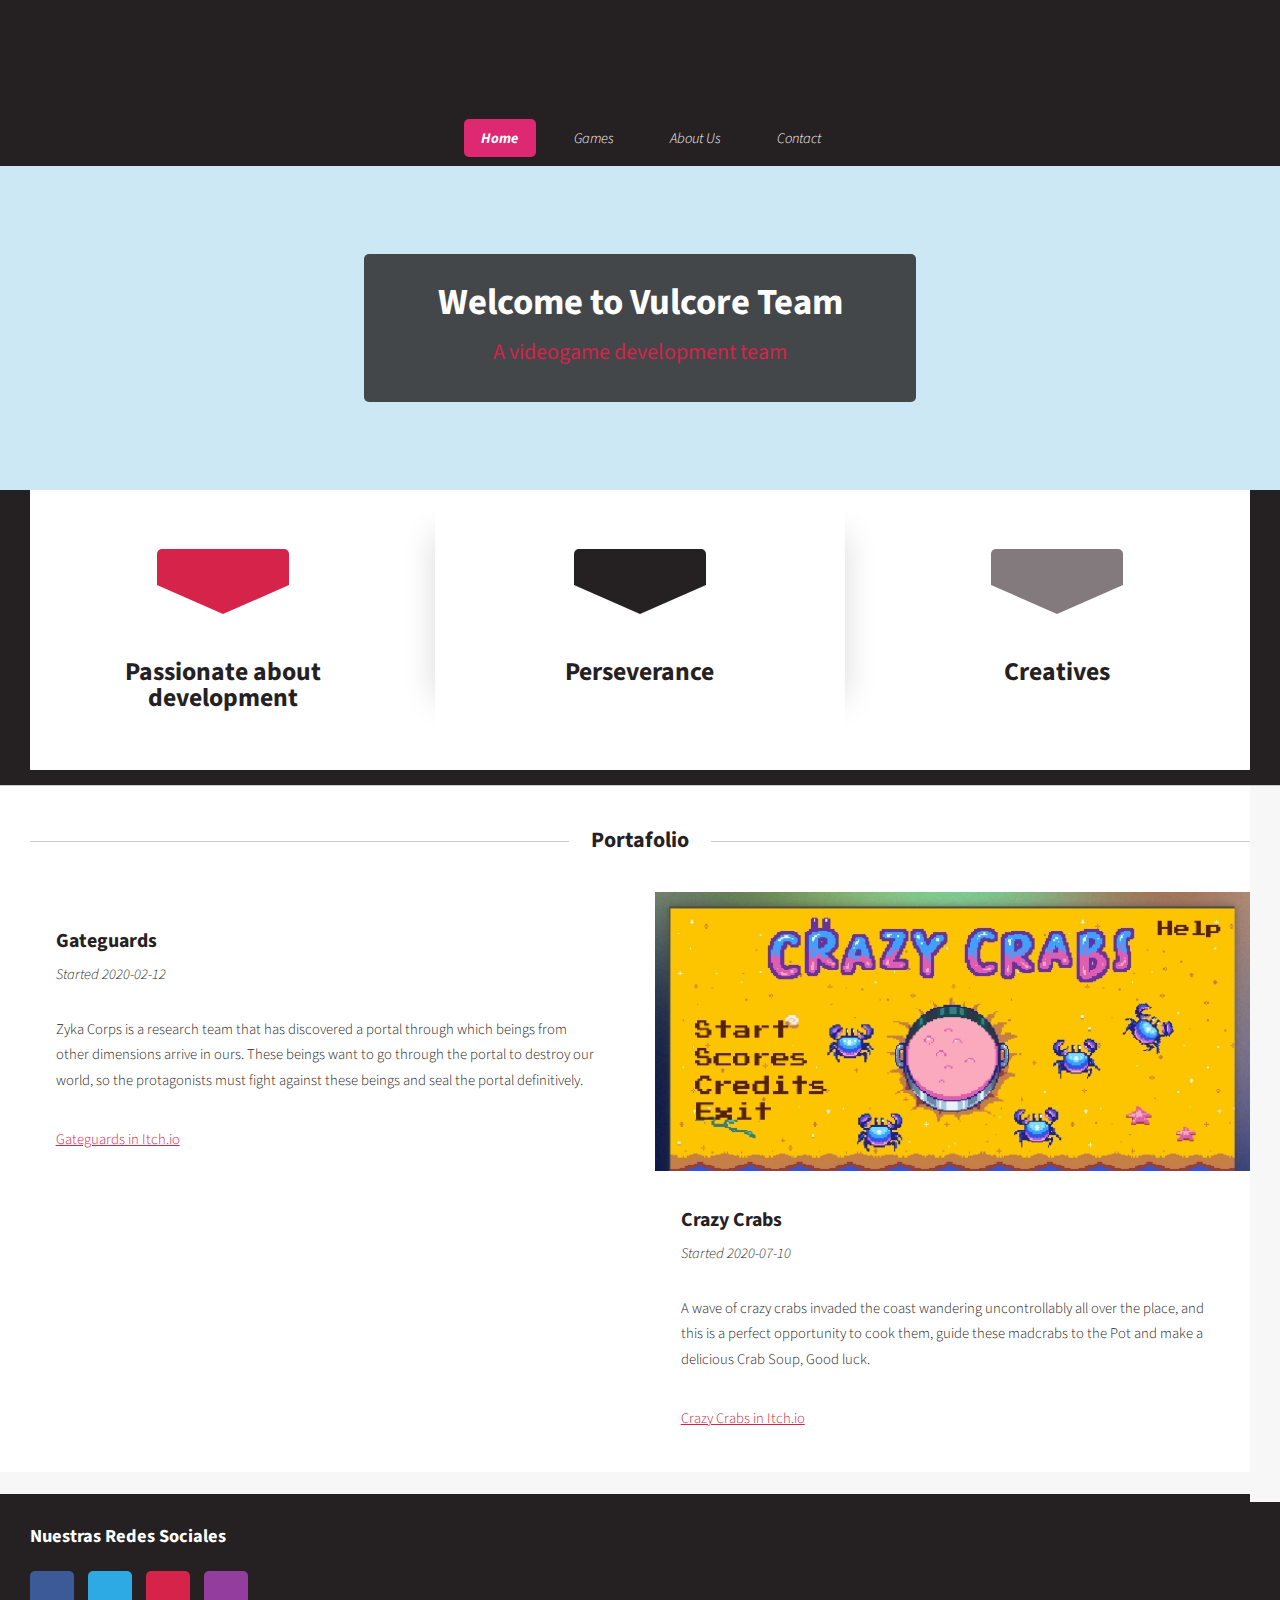
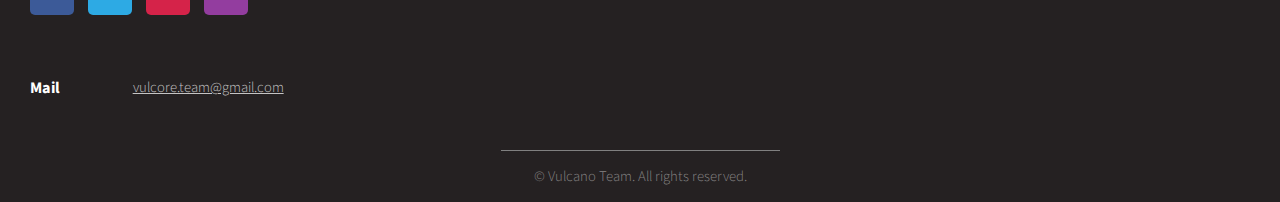
==== commit f7f40142: "Ahora se puede mostrar la web" ====
--- a/index.html
+++ b/index.html
@@ -23,7 +23,8 @@
 								<li>
 									<a href="#">Games</a>
 									<ul>
-										<li><a href="gateguards.html">Gateguards</a></li>
+										<li><a href="https://vulcoreteam.itch.io/gateguards">Gateguards (2020)</a></li>
+										<li><a href="https://vulcoreteam.itch.io/crazy-crabs">Crazy Crabs (2020)</a></li>
 									</ul>
 								</li>
 								<li><a href="about.html">About Us</a></li>
@@ -35,7 +36,9 @@
 						<section id="banner">
 							<header>
 								<h2>Welcome to Vulcore Team</h2>
-								<p>A videogame development team</p>
+								<b>
+									<p>A videogame development team</p>
+								</b>
 							</header>
 						</section>
 
@@ -44,29 +47,26 @@
 							<div class="row">
 								<div class="col-4 col-12-medium">
 									<section class="first">
-										<i class="icon solid featured fa-cog"></i>
+										<i class="icon solid featured fa-heart"></i>
 										<header>
-											<h2>Ipsum consequat</h2>
+											<h2>Passionate about development</h2>
 										</header>
-										<p>Nisl amet dolor sit ipsum veroeros sed blandit consequat veroeros et magna tempus.</p>
 									</section>
 								</div>
 								<div class="col-4 col-12-medium">
 									<section class="middle">
-										<i class="icon solid featured alt fa-bolt"></i>
+										<i class="icon solid featured alt fa-fist-raised"></i>
 										<header>
-											<h2>Magna etiam dolor</h2>
+											<h2>Perseverance</h2>
 										</header>
-										<p>Nisl amet dolor sit ipsum veroeros sed blandit consequat veroeros et magna tempus.</p>
 									</section>
 								</div>
 								<div class="col-4 col-12-medium">
 									<section class="last">
-										<i class="icon solid featured alt2 fa-star"></i>
+										<i class="icon solid featured alt2 fa-palette"></i>
 										<header>
-											<h2>Tempus adipiscing</h2>
+											<h2>Creatives</h2>
 										</header>
-										<p>Nisl amet dolor sit ipsum veroeros sed blandit consequat veroeros et magna tempus.</p>
 									</section>
 								</div>
 							</div>
@@ -83,140 +83,42 @@
 			<!-- Main -->
 				<section id="main">
 					<div class="container">
-						<div class="row">
-							<div class="col-12">
-
-								<!-- Portfolio -->
-									<section>
-										<header class="major">
-											<h2>My Portfolio</h2>
-										</header>
-										<div class="row">
-											<div class="col-4 col-6-medium col-12-small">
-												<section class="box">
-													<a href="#" class="image featured"><img src="images/pic02.jpg" alt="" /></a>
-													<header>
-														<h3>Ipsum feugiat et dolor</h3>
-													</header>
-													<p>Lorem ipsum dolor sit amet sit veroeros sed amet blandit consequat veroeros lorem blandit adipiscing et feugiat phasellus tempus dolore ipsum lorem dolore.</p>
-													<footer>
-														<ul class="actions">
-															<li><a href="#" class="button alt">Find out more</a></li>
-														</ul>
-													</footer>
-												</section>
-											</div>
-											<div class="col-4 col-6-medium col-12-small">
-												<section class="box">
-													<a href="#" class="image featured"><img src="images/pic03.jpg" alt="" /></a>
-													<header>
-														<h3>Sed etiam lorem nulla</h3>
-													</header>
-													<p>Lorem ipsum dolor sit amet sit veroeros sed amet blandit consequat veroeros lorem blandit adipiscing et feugiat phasellus tempus dolore ipsum lorem dolore.</p>
-													<footer>
-														<ul class="actions">
-															<li><a href="#" class="button alt">Find out more</a></li>
-														</ul>
-													</footer>
-												</section>
-											</div>
-											<div class="col-4 col-6-medium col-12-small">
-												<section class="box">
-													<a href="#" class="image featured"><img src="images/pic04.jpg" alt="" /></a>
-													<header>
-														<h3>Consequat et tempus</h3>
-													</header>
-													<p>Lorem ipsum dolor sit amet sit veroeros sed amet blandit consequat veroeros lorem blandit adipiscing et feugiat phasellus tempus dolore ipsum lorem dolore.</p>
-													<footer>
-														<ul class="actions">
-															<li><a href="#" class="button alt">Find out more</a></li>
-														</ul>
-													</footer>
-												</section>
-											</div>
-											<div class="col-4 col-6-medium col-12-small">
-												<section class="box">
-													<a href="#" class="image featured"><img src="images/pic05.jpg" alt="" /></a>
-													<header>
-														<h3>Blandit sed adipiscing</h3>
-													</header>
-													<p>Lorem ipsum dolor sit amet sit veroeros sed amet blandit consequat veroeros lorem blandit adipiscing et feugiat phasellus tempus dolore ipsum lorem dolore.</p>
-													<footer>
-														<ul class="actions">
-															<li><a href="#" class="button alt">Find out more</a></li>
-														</ul>
-													</footer>
-												</section>
-											</div>
-											<div class="col-4 col-6-medium col-12-small">
-												<section class="box">
-													<a href="#" class="image featured"><img src="images/pic06.jpg" alt="" /></a>
-													<header>
-														<h3>Etiam nisl consequat</h3>
-													</header>
-													<p>Lorem ipsum dolor sit amet sit veroeros sed amet blandit consequat veroeros lorem blandit adipiscing et feugiat phasellus tempus dolore ipsum lorem dolore.</p>
-													<footer>
-														<ul class="actions">
-															<li><a href="#" class="button alt">Find out more</a></li>
-														</ul>
-													</footer>
-												</section>
-											</div>
-											<div class="col-4 col-6-medium col-12-small">
-												<section class="box">
-													<a href="#" class="image featured"><img src="images/pic07.jpg" alt="" /></a>
-													<header>
-														<h3>Dolore nisl feugiat</h3>
-													</header>
-													<p>Lorem ipsum dolor sit amet sit veroeros sed amet blandit consequat veroeros lorem blandit adipiscing et feugiat phasellus tempus dolore ipsum lorem dolore.</p>
-													<footer>
-														<ul class="actions">
-															<li><a href="#" class="button alt">Find out more</a></li>
-														</ul>
-													</footer>
-												</section>
-											</div>
-										</div>
-									</section>
-
-							</div>
+						<div class="row main-row">
 							<div class="col-12">
 
 								<!-- Blog -->
 									<section>
 										<header class="major">
-											<h2>The Blog</h2>
+											<h2>Portafolio</h2>
 										</header>
 										<div class="row">
 											<div class="col-6 col-12-small">
 												<section class="box">
-													<a href="#" class="image featured"><img src="images/pic08.jpg" alt="" /></a>
+													<a href="#" class="image featured">
+														<img class="image-featured" src="images/pic08.jpg" alt="" />
+													</a>
 													<header>
-														<h3>Magna tempus consequat</h3>
-														<p>Posted 45 minutes ago</p>
+														<h3>Gateguards</h3>
+														<p>Started 2020-02-12</p>
 													</header>
-													<p>Lorem ipsum dolor sit amet sit veroeros sed et blandit consequat sed veroeros lorem et blandit adipiscing feugiat phasellus tempus hendrerit, tortor vitae mattis tempor, sapien sem feugiat sapien, id suscipit magna felis nec elit. Class aptent taciti sociosqu ad litora torquent per conubia nostra, per inceptos lorem ipsum dolor sit amet.</p>
+													<p>Zyka Corps is a research team that has discovered a portal through which beings from other dimensions arrive in ours. These beings want to go through the portal to destroy our world, so the protagonists must fight against these beings and seal the portal definitively.</p>
 													<footer>
-														<ul class="actions">
-															<li><a href="#" class="button icon solid fa-file-alt">Continue Reading</a></li>
-															<li><a href="#" class="button alt icon solid fa-comment">33 comments</a></li>
-														</ul>
+														<a href="https://vulcoreteam.itch.io/gateguards">Gateguards in Itch.io</a>
 													</footer>
 												</section>
 											</div>
 											<div class="col-6 col-12-small">
 												<section class="box">
-													<a href="#" class="image featured"><img src="images/pic09.jpg" alt="" /></a>
+													<a href="#" class="image featured">
+														<img class="image-featured" src="images/pic09.jpg" alt="" />
+													</a>
 													<header>
-														<h3>Aptent veroeros aliquam</h3>
-														<p>Posted 45 minutes ago</p>
+														<h3>Crazy Crabs</h3>
+														<p>Started 2020-07-10</p>
 													</header>
-													<p>Lorem ipsum dolor sit amet sit veroeros sed et blandit consequat sed veroeros lorem et blandit adipiscing feugiat phasellus tempus hendrerit, tortor vitae mattis tempor, sapien sem feugiat sapien, id suscipit magna felis nec elit. Class aptent taciti sociosqu ad litora torquent per conubia nostra, per inceptos lorem ipsum dolor sit amet.</p>
+													<p>A wave of crazy crabs invaded the coast wandering uncontrollably all over the place, and this is a perfect opportunity to cook them, guide these madcrabs to the Pot and make a delicious Crab Soup, Good luck.</p>
 													<footer>
-														<ul class="actions">
-															<li><a href="#" class="button icon solid fa-file-alt">Continue Reading</a></li>
-															<li><a href="#" class="button alt icon solid fa-comment">33 comments</a></li>
-														</ul>
+														<a href="https://vulcoreteam.itch.io/crazy-crabs">Crazy Crabs in Itch.io</a>
 													</footer>
 												</section>
 											</div>
@@ -238,12 +140,11 @@
 										<h2>Nuestras Redes Sociales</h2>
 									</header>
 									<ul class="social">
-										<li><a class="icon brands fa-facebook-f" href="https://www.facebook.com/Vulcore-Team-101969004856332"><span class="label">Facebook</span></a></li>
+										<li><a class="icon brands fa-facebook-f" href="https://www.facebook.com/VulcoreTeam/"><span class="label">Facebook</span></a></li>
 										<li><a class="icon brands fa-twitter" href="https://twitter.com/Vulcore_Team"><span class="label">Twitter</span></a></li>
-										<li><a class="icon brands fa-youtube" href="#"><span class="label">Youtube</span></a></li>
+										<li><a class="icon brands fa-youtube" href="https://www.youtube.com/channel/UC_HPKXx9qZYIV3cTDqmwYTA/videos"><span class="label">Youtube</span></a></li>
 										<li><a class="icon brands fa-instagram" href="https://www.instagram.com/vulcore/"><span class="label">Instagram</span></a></li>
-										<li><a class="icon brands fa-linkedin-in" href="#"><span class="label">LinkedIn</span></a></li>
-									</ul>
+										<li><a class="icon brands fa-github" href="https://github.com/TheVulcoreTeam/"><span class="label">Github</span></a></li>									</ul>
 									<ul class="contact">
 										<li>
 											<h3>Mail</h3>
@@ -259,7 +160,6 @@
 											<li>&copy; Vulcano Team. All rights reserved.</li>
 										</ul>
 									</div>
-
 							</div>
 						</div>
 					</div>
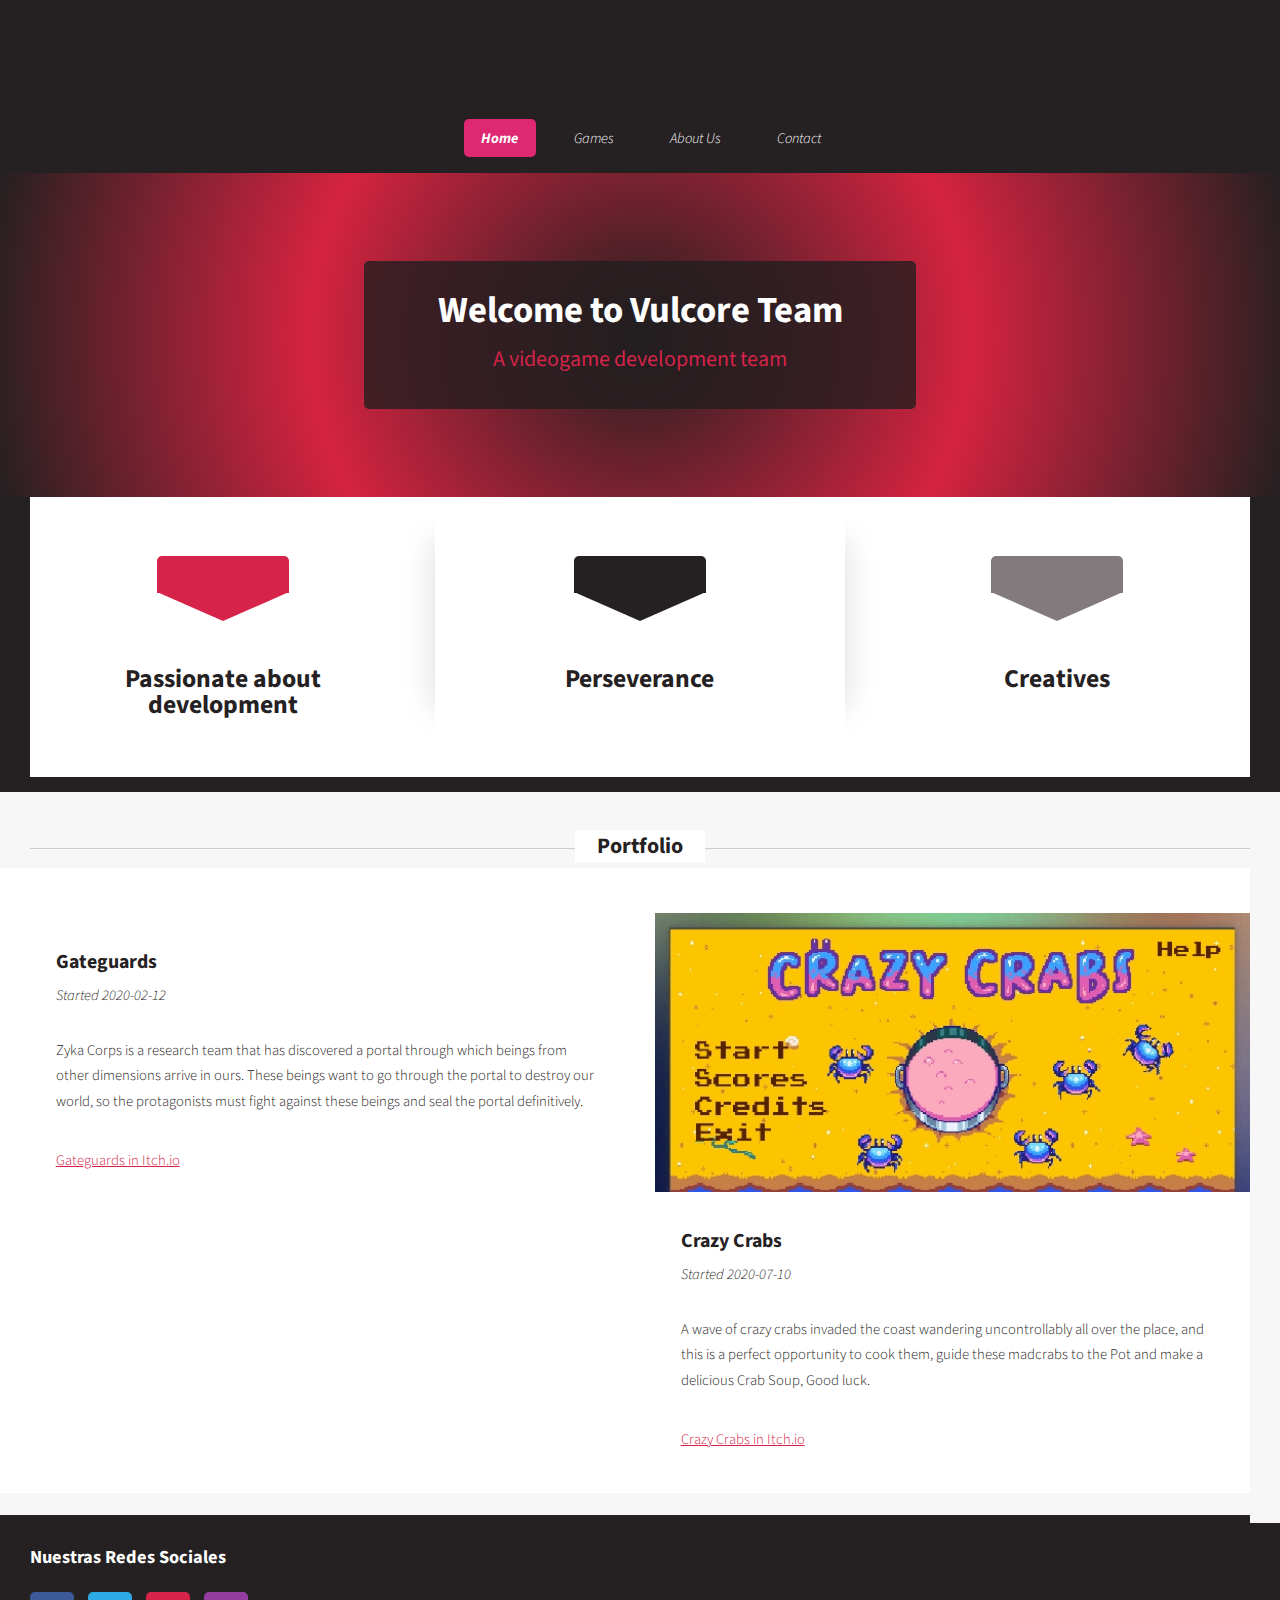
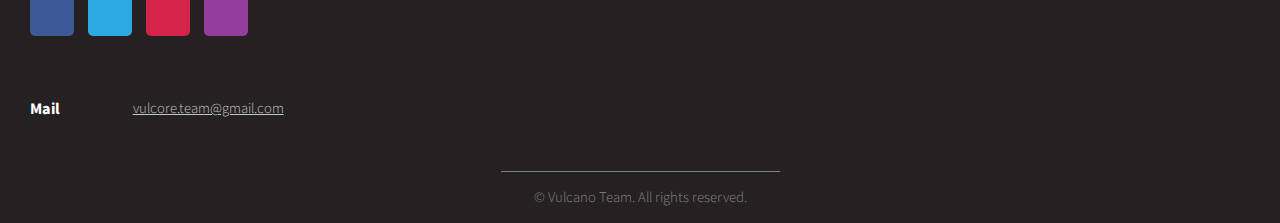
==== commit 1174a791: "Cambios" ====
--- a/index.html
+++ b/index.html
@@ -70,12 +70,6 @@
 									</section>
 								</div>
 							</div>
-							<!--<footer>
-								<ul class="actions">
-									<li><a href="#" class="button large">Get Started</a></li>
-									<li><a href="#" class="button alt large">Learn More</a></li>
-								</ul>
-							</footer>-->
 						</section>
 
 				</section>
@@ -89,7 +83,7 @@
 								<!-- Blog -->
 									<section>
 										<header class="major">
-											<h2>Portafolio</h2>
+											<h2>Portfolio</h2>
 										</header>
 										<div class="row">
 											<div class="col-6 col-12-small">
--- a/assets/css/main.css
+++ b/assets/css/main.css
@@ -216,6 +216,7 @@
 		box-sizing: border-box;
 		align-items: stretch;
 		background-color: white;
+		margin-top: -20px;
 	}
 
 		.row > * {
@@ -1997,7 +1998,7 @@
 					}
 
 				.artstation {
-					background-image: url("images/artstation.png");
+					background-image: url("images/artStation.png");
 					background-repeat: no-repeat;
 					background-position: center;
 					background-size: cover;
@@ -2006,7 +2007,7 @@
 				}
 
 					.artstation:hover {
-						background-image: url("images/artstationhover.png");
+						background-image: url("images/artStationhover.png");
 					}
 
 				.sketchfab {
@@ -2116,7 +2117,7 @@
 	#header {
 		position: relative;
 		background: #252021;
-		border-bottom: solid 1px #ccc;
+		/* border-bottom: solid 1px #ccc; */
 		padding: 1em 0 0 0;
 		text-align: center;
 	}
@@ -2137,7 +2138,7 @@
 /* Nav */
 
 	#nav {
-		margin: 1.5em 0 0 0;
+		margin: 1.5em 0;
 	}
 
 		#nav > ul {
@@ -2228,7 +2229,8 @@
 /* Banner */
 
 	#banner {
-		background: #CCE8F4 url("../../images/pic01.jpg");
+		background: rgb(37,32,33);
+		background: radial-gradient(circle, rgba(37,32,33,1) 0%, rgba(213,35,64,1) 50%, rgba(37,32,33,1) 100%);
 		background-position: center center;
 		background-size: auto 100%;
 		background-repeat: no-repeat;
@@ -2955,4 +2957,12 @@
 				padding: 10px 0 5px 0;
 			}
 
-	}+	}
+
+.image-featured {
+	margin-top: 1em;
+}
+
+.main-row {
+	background: none;
+}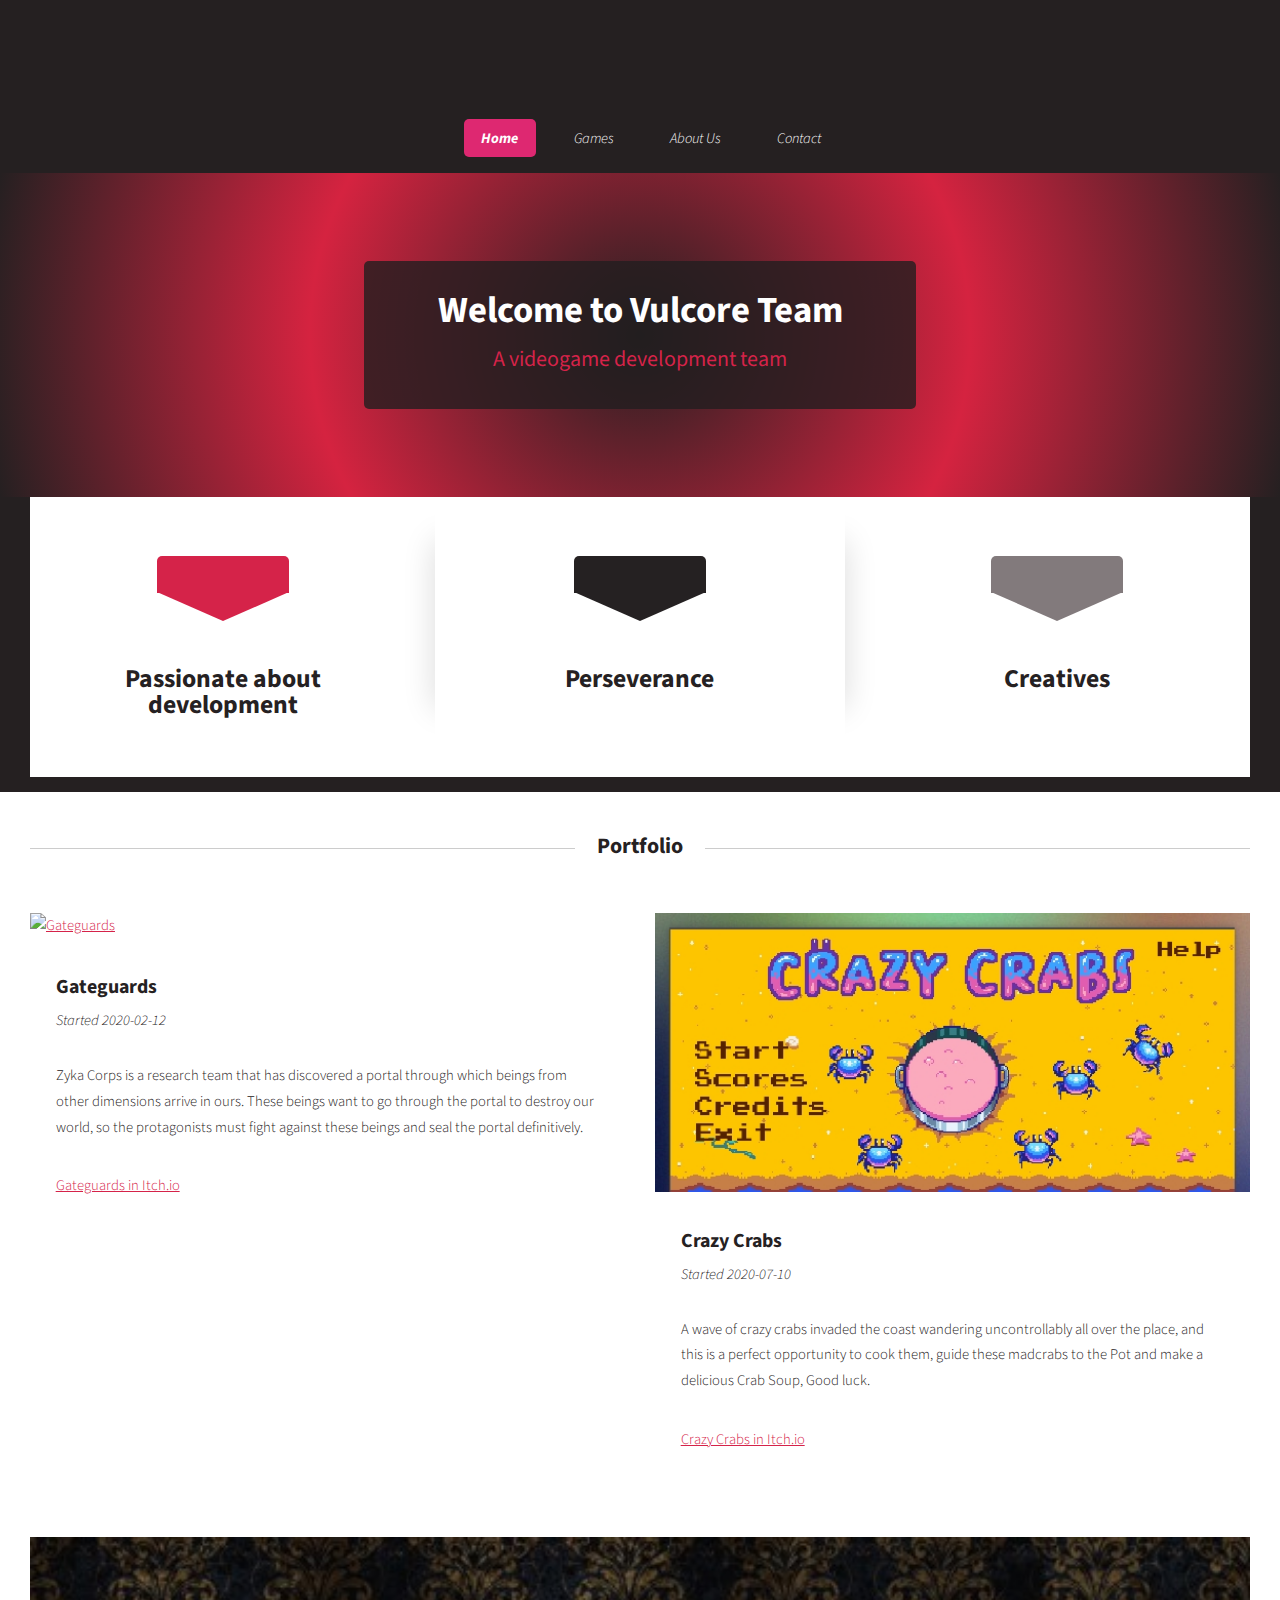
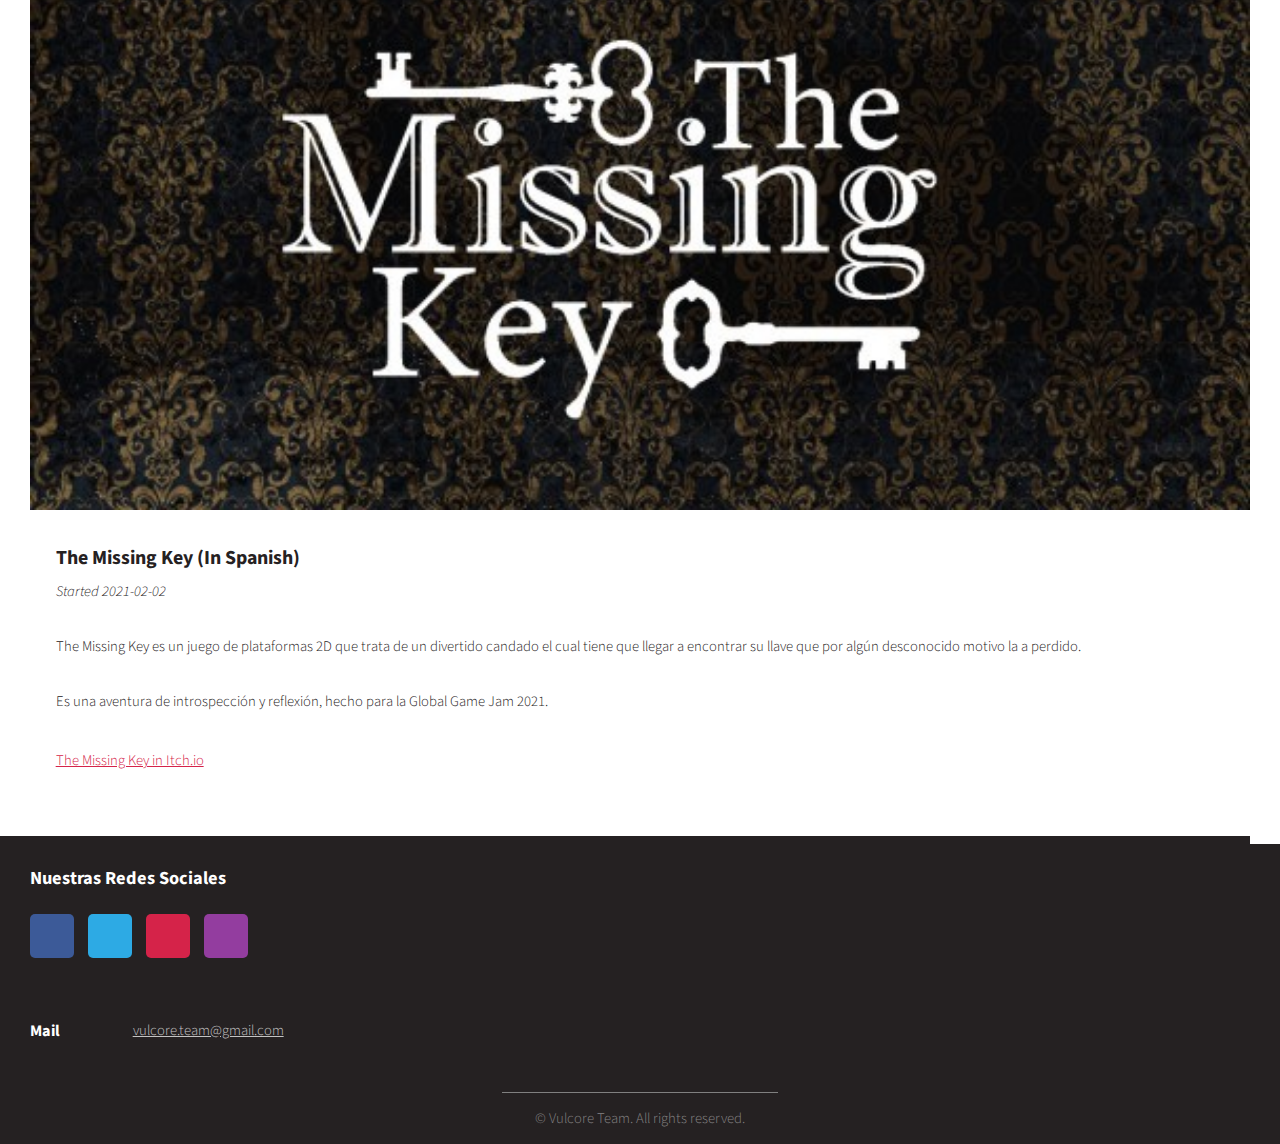
==== commit 85ee8b01: "Nuevos cambios (aun faltan mas)" ====
--- a/index.html
+++ b/index.html
@@ -25,6 +25,7 @@
 									<ul>
 										<li><a href="https://vulcoreteam.itch.io/gateguards">Gateguards (2020)</a></li>
 										<li><a href="https://vulcoreteam.itch.io/crazy-crabs">Crazy Crabs (2020)</a></li>
+										<li><a href="https://vulcoreteam.itch.io/the-missing-key">The Missing Key (2021)</a></li>
 									</ul>
 								</li>
 								<li><a href="about.html">About Us</a></li>
@@ -89,7 +90,7 @@
 											<div class="col-6 col-12-small">
 												<section class="box">
 													<a href="#" class="image featured">
-														<img class="image-featured" src="images/pic08.jpg" alt="" />
+														<img class="image-featured" src="images/pic08.jpg" alt="Gateguards" />
 													</a>
 													<header>
 														<h3>Gateguards</h3>
@@ -104,7 +105,7 @@
 											<div class="col-6 col-12-small">
 												<section class="box">
 													<a href="#" class="image featured">
-														<img class="image-featured" src="images/pic09.jpg" alt="" />
+														<img class="image-featured" src="images/pic09.jpg" alt="Crazy Crabs" />
 													</a>
 													<header>
 														<h3>Crazy Crabs</h3>
@@ -113,6 +114,23 @@
 													<p>A wave of crazy crabs invaded the coast wandering uncontrollably all over the place, and this is a perfect opportunity to cook them, guide these madcrabs to the Pot and make a delicious Crab Soup, Good luck.</p>
 													<footer>
 														<a href="https://vulcoreteam.itch.io/crazy-crabs">Crazy Crabs in Itch.io</a>
+													</footer>
+												</section>
+											</div>
+
+											<div class="col-12 col-12-small">
+												<section class="box">
+													<a href="#" class="image featured">
+														<img class="image-featured" src="images/the-missing-key.jpg" alt="The Missing Key" />
+													</a>
+													<header>
+														<h3>The Missing Key (In Spanish)</h3>
+														<p>Started 2021-02-02</p>
+													</header>
+													<p>The Missing Key es un juego de plataformas 2D que trata de un divertido candado el cual tiene que llegar a encontrar su llave que por algún desconocido motivo la a perdido.</p>
+													</p>Es una aventura de introspección y reflexión, hecho para la Global Game Jam 2021.</p>
+													<footer>
+														<a href="https://vulcoreteam.itch.io/the-missing-key">The Missing Key in Itch.io</a>
 													</footer>
 												</section>
 											</div>
@@ -151,7 +169,7 @@
 								<!-- Copyright -->
 									<div id="copyright">
 										<ul class="links">
-											<li>&copy; Vulcano Team. All rights reserved.</li>
+											<li>&copy; Vulcore Team. All rights reserved.</li>
 										</ul>
 									</div>
 							</div>
--- a/assets/css/main.css
+++ b/assets/css/main.css
@@ -2323,7 +2323,7 @@
 
 	#main {
 		position: relative;
-		background: #f7f7f7 url("images/bg02.png");
+		background: white;
 		padding: 49px 0 1em 0;
 	}
 
@@ -2338,7 +2338,7 @@
 			z-index: 0;
 			opacity: 0.1;
 		}
-/* 
+		/* 
 		#main .major h2 {
 			background: #f7f7f7 url("images/bg02.png"); 
 		}*/
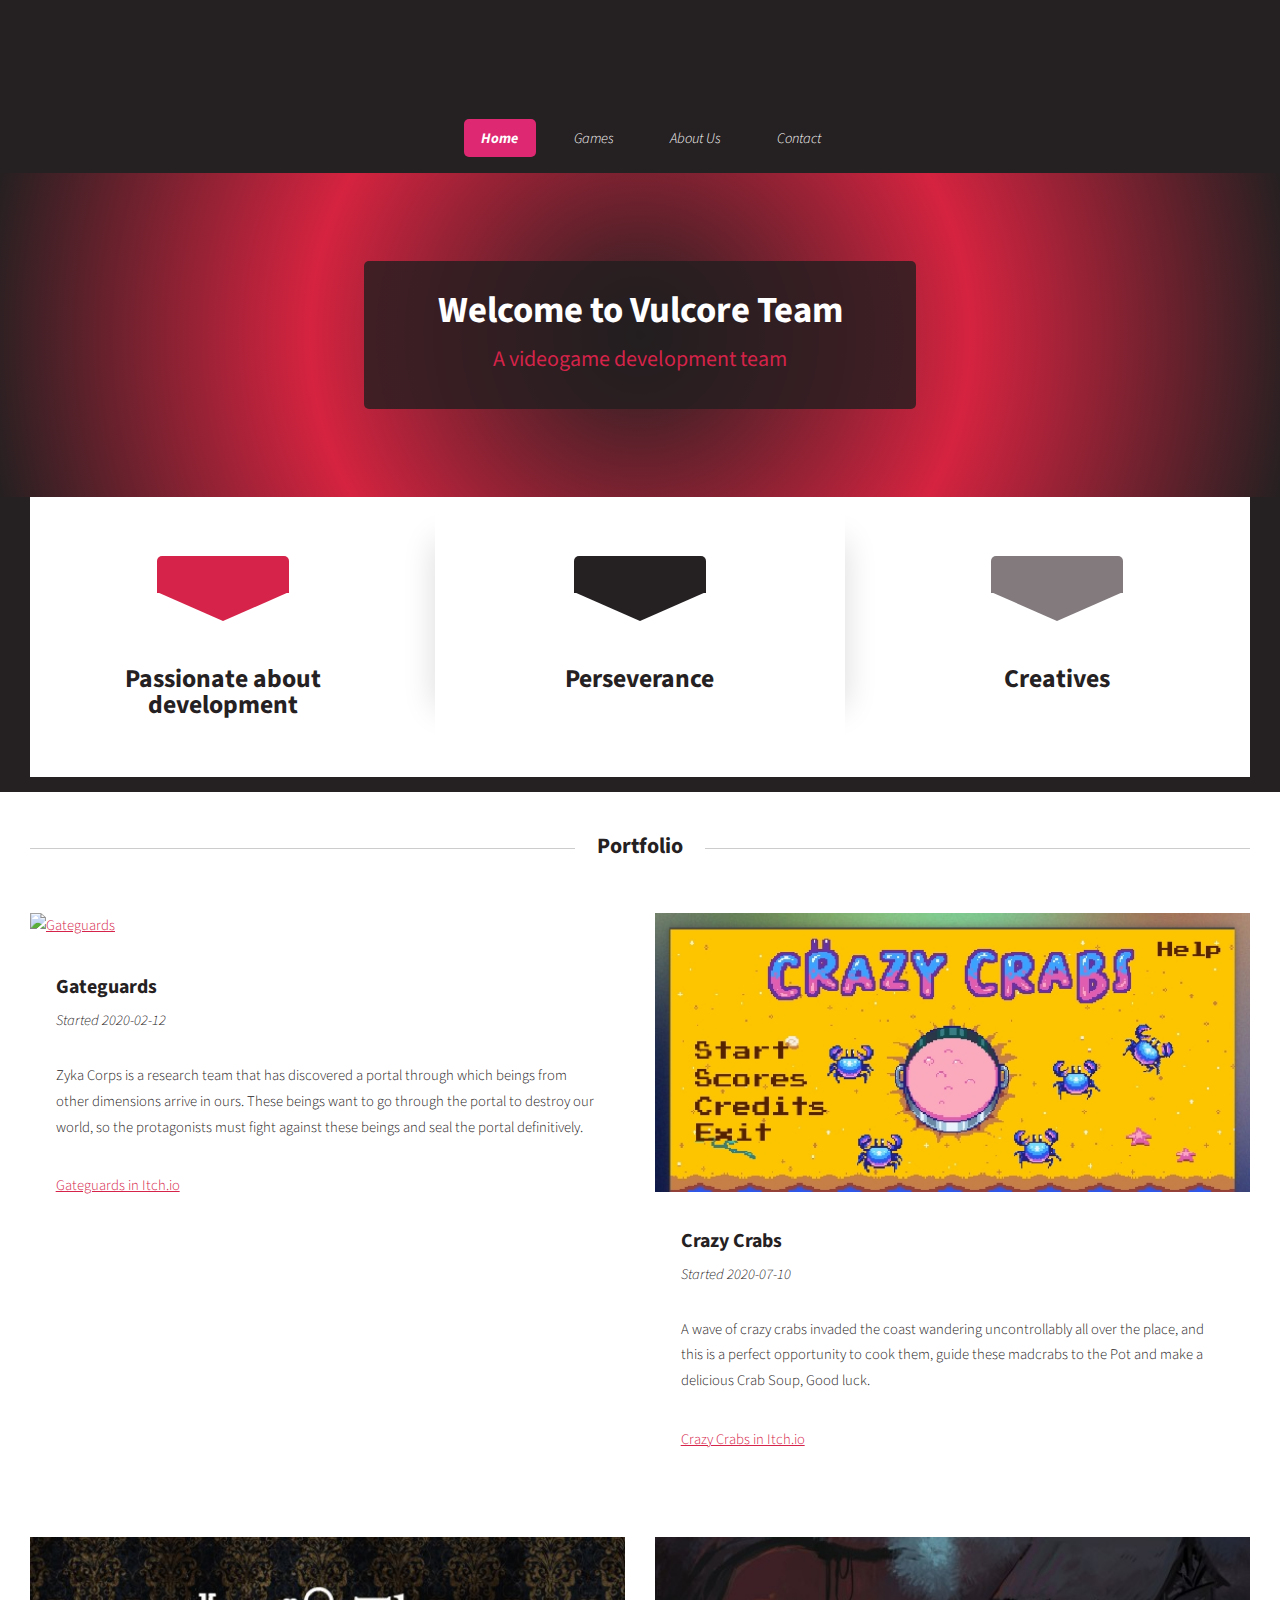
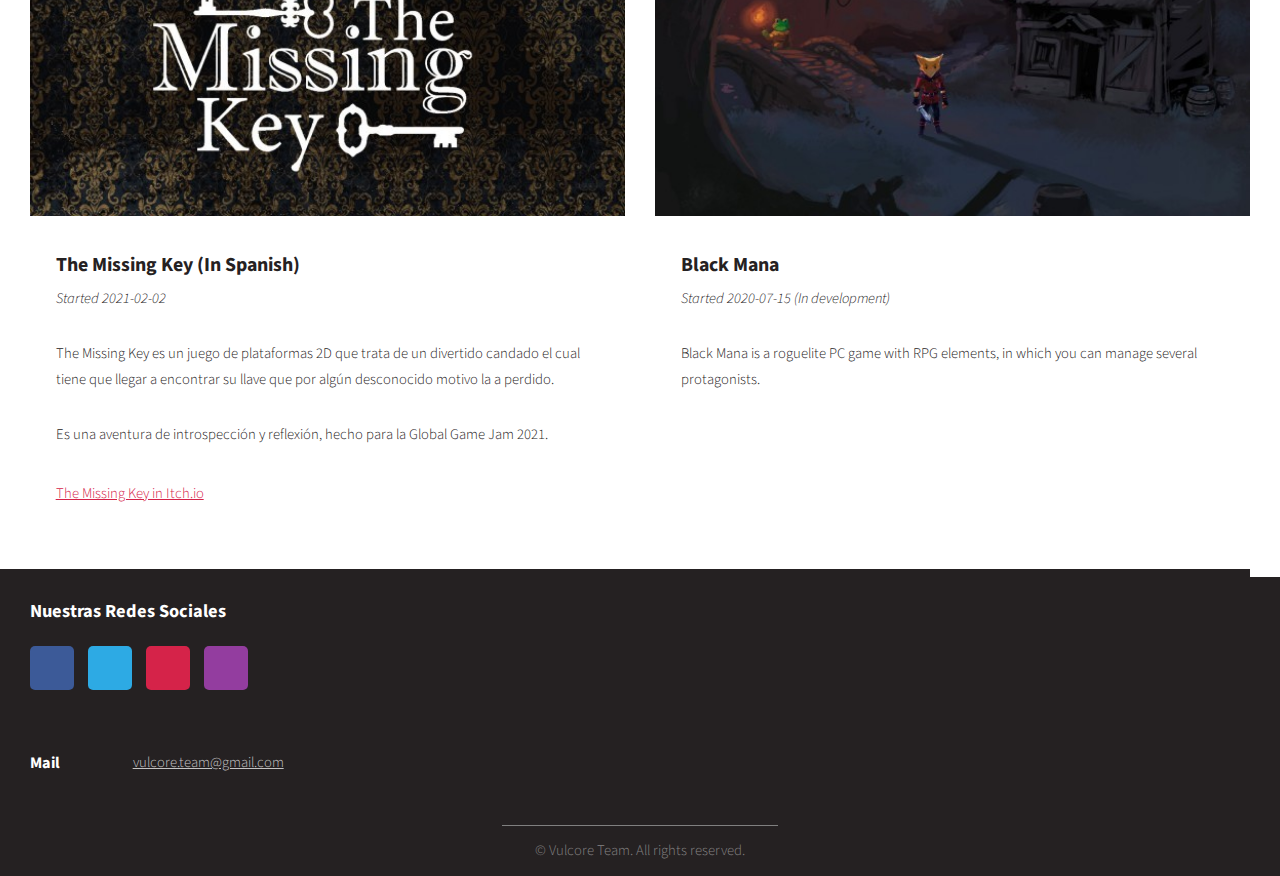
==== commit de71b01e: "Se añade black mana y actualiza mi foto (matías)" ====
--- a/index.html
+++ b/index.html
@@ -118,7 +118,7 @@
 												</section>
 											</div>
 
-											<div class="col-12 col-12-small">
+											<div class="col-6 col-6-small">
 												<section class="box">
 													<a href="#" class="image featured">
 														<img class="image-featured" src="images/the-missing-key.jpg" alt="The Missing Key" />
@@ -132,6 +132,23 @@
 													<footer>
 														<a href="https://vulcoreteam.itch.io/the-missing-key">The Missing Key in Itch.io</a>
 													</footer>
+												</section>
+											</div>
+
+											<div class="col-6 col-6-small">
+												<section class="box">
+													<a href="#" class="image featured">
+														<img class="image-featured" src="images/black-mana.jpg" alt="Black Mana" />
+													</a>
+													<header>
+														<h3>Black Mana</h3>
+														<p>Started 2020-07-15 (In development)</p>
+													</header>
+													
+													<p>Black Mana is a roguelite PC game with RPG elements, in which you can manage several protagonists.</p>
+													<!-- <footer>
+														<a href="#">The Missing Key in Itch.io</a>
+													</footer> -->
 												</section>
 											</div>
 										</div>
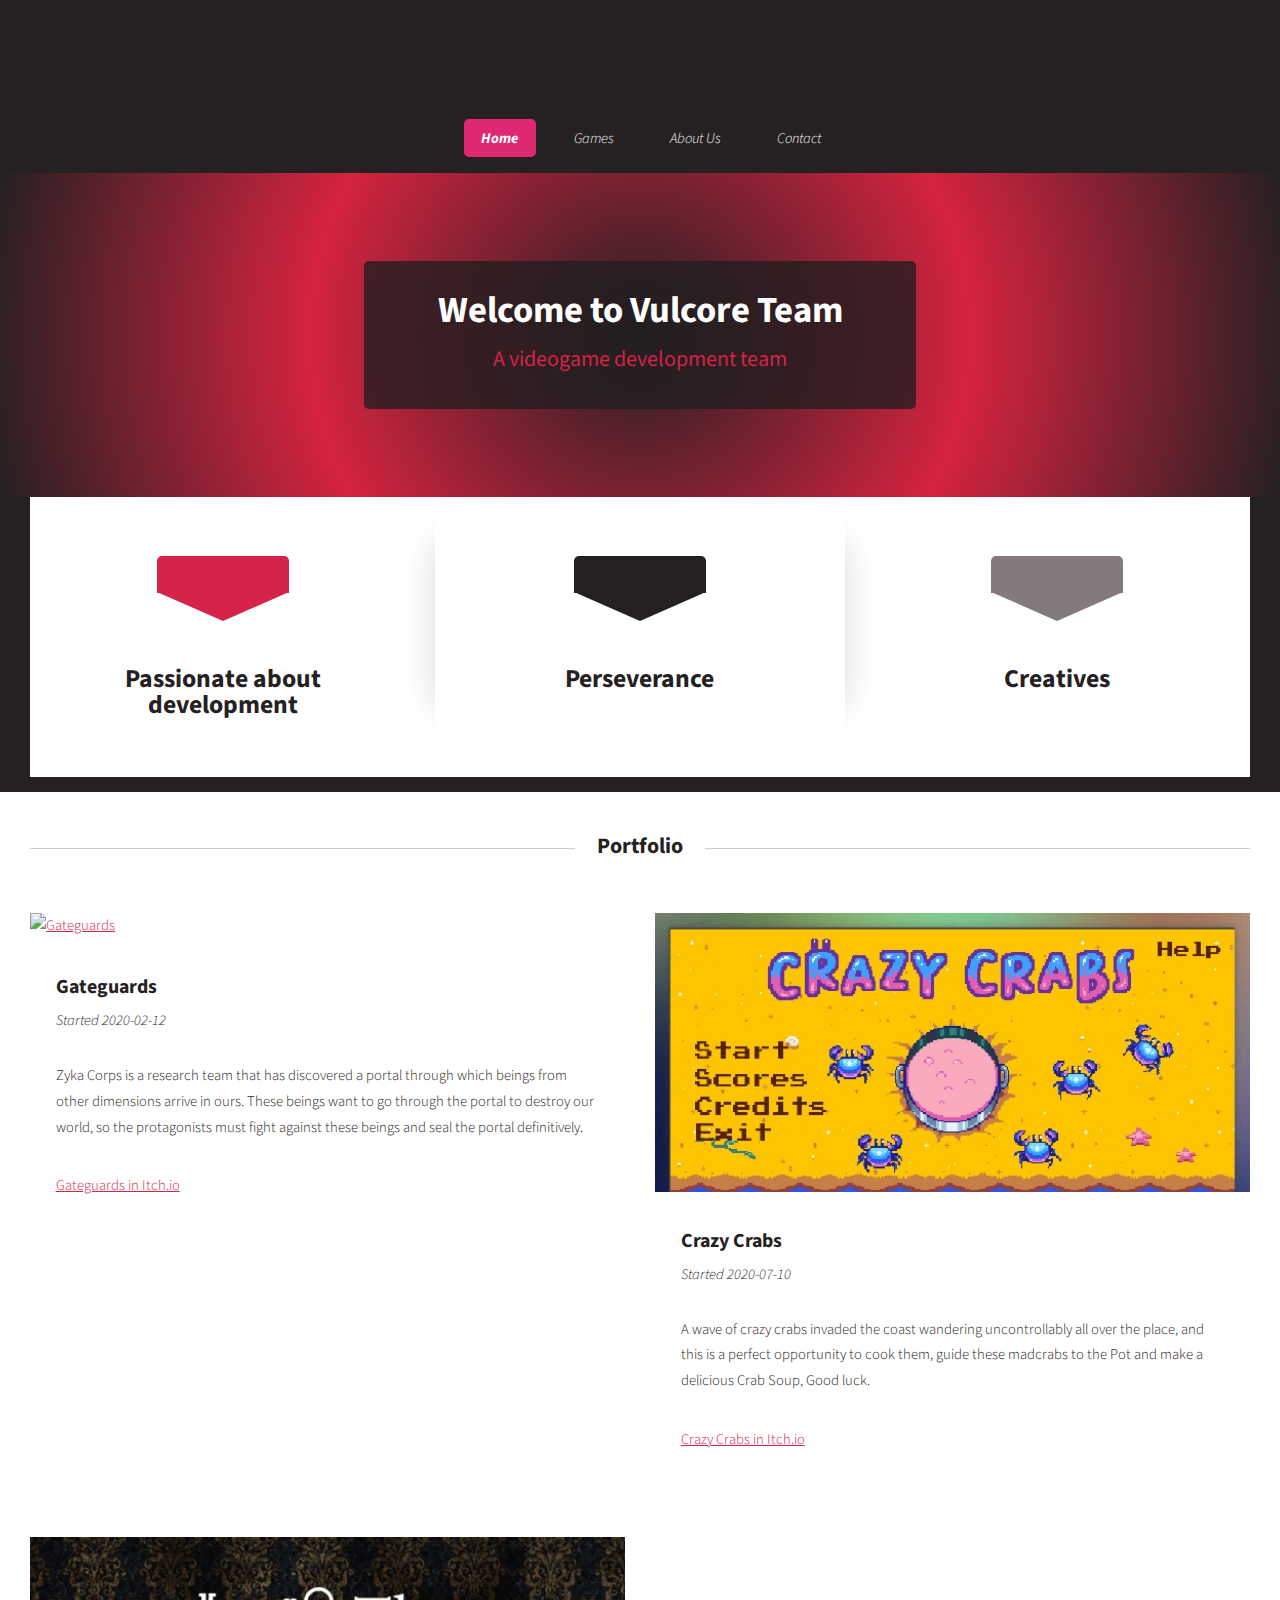
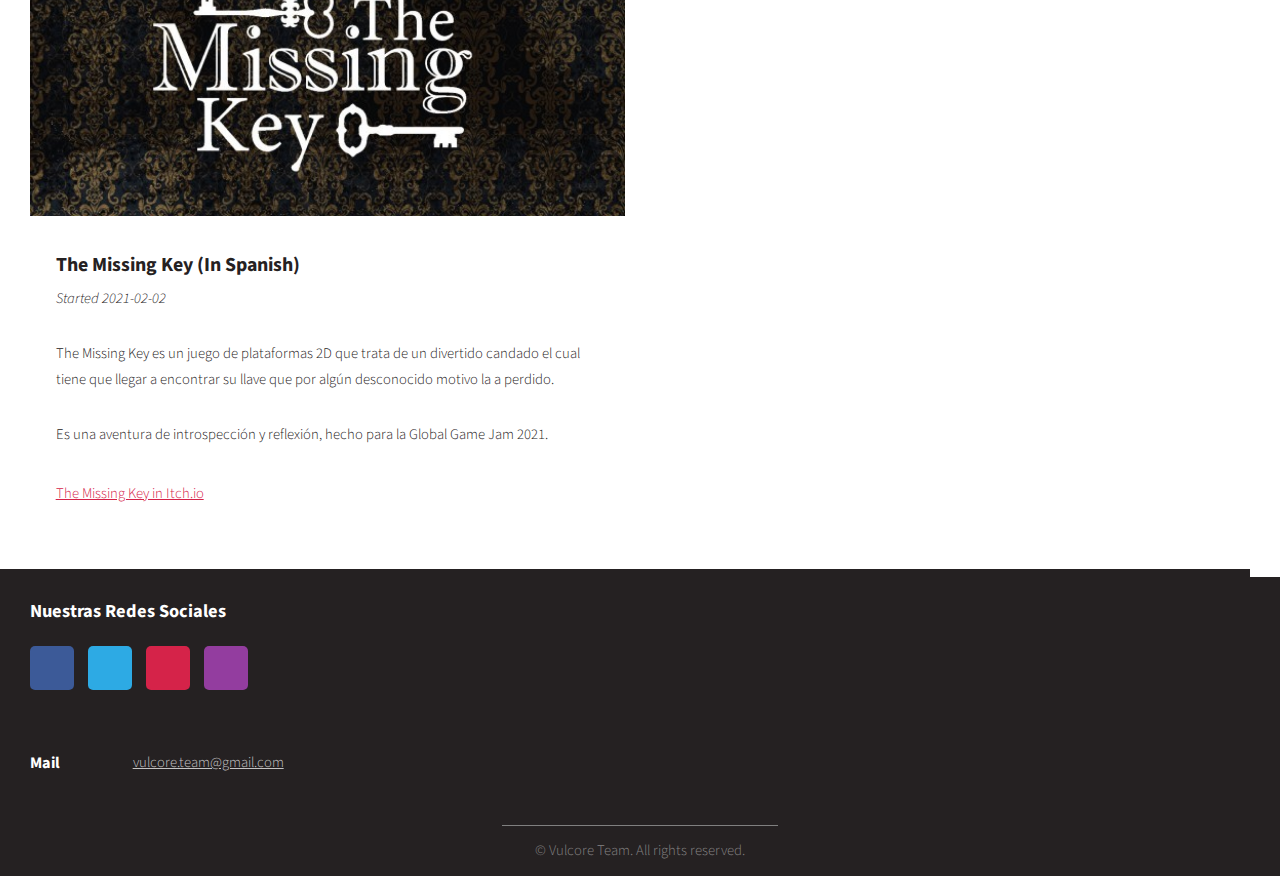
==== commit c553dc4f: "Cambios" ====
--- a/index.html
+++ b/index.html
@@ -135,25 +135,8 @@
 												</section>
 											</div>
 
-											<div class="col-6 col-6-small">
-												<section class="box">
-													<a href="#" class="image featured">
-														<img class="image-featured" src="images/black-mana.jpg" alt="Black Mana" />
-													</a>
-													<header>
-														<h3>Black Mana</h3>
-														<p>Started 2020-07-15 (In development)</p>
-													</header>
-													
-													<p>Black Mana is a roguelite PC game with RPG elements, in which you can manage several protagonists.</p>
-													<!-- <footer>
-														<a href="#">The Missing Key in Itch.io</a>
-													</footer> -->
-												</section>
-											</div>
 										</div>
 									</section>
-
 							</div>
 						</div>
 					</div>
@@ -205,4 +188,4 @@
 			<script src="assets/js/main.js"></script>
 
 	</body>
-</html>+</html>
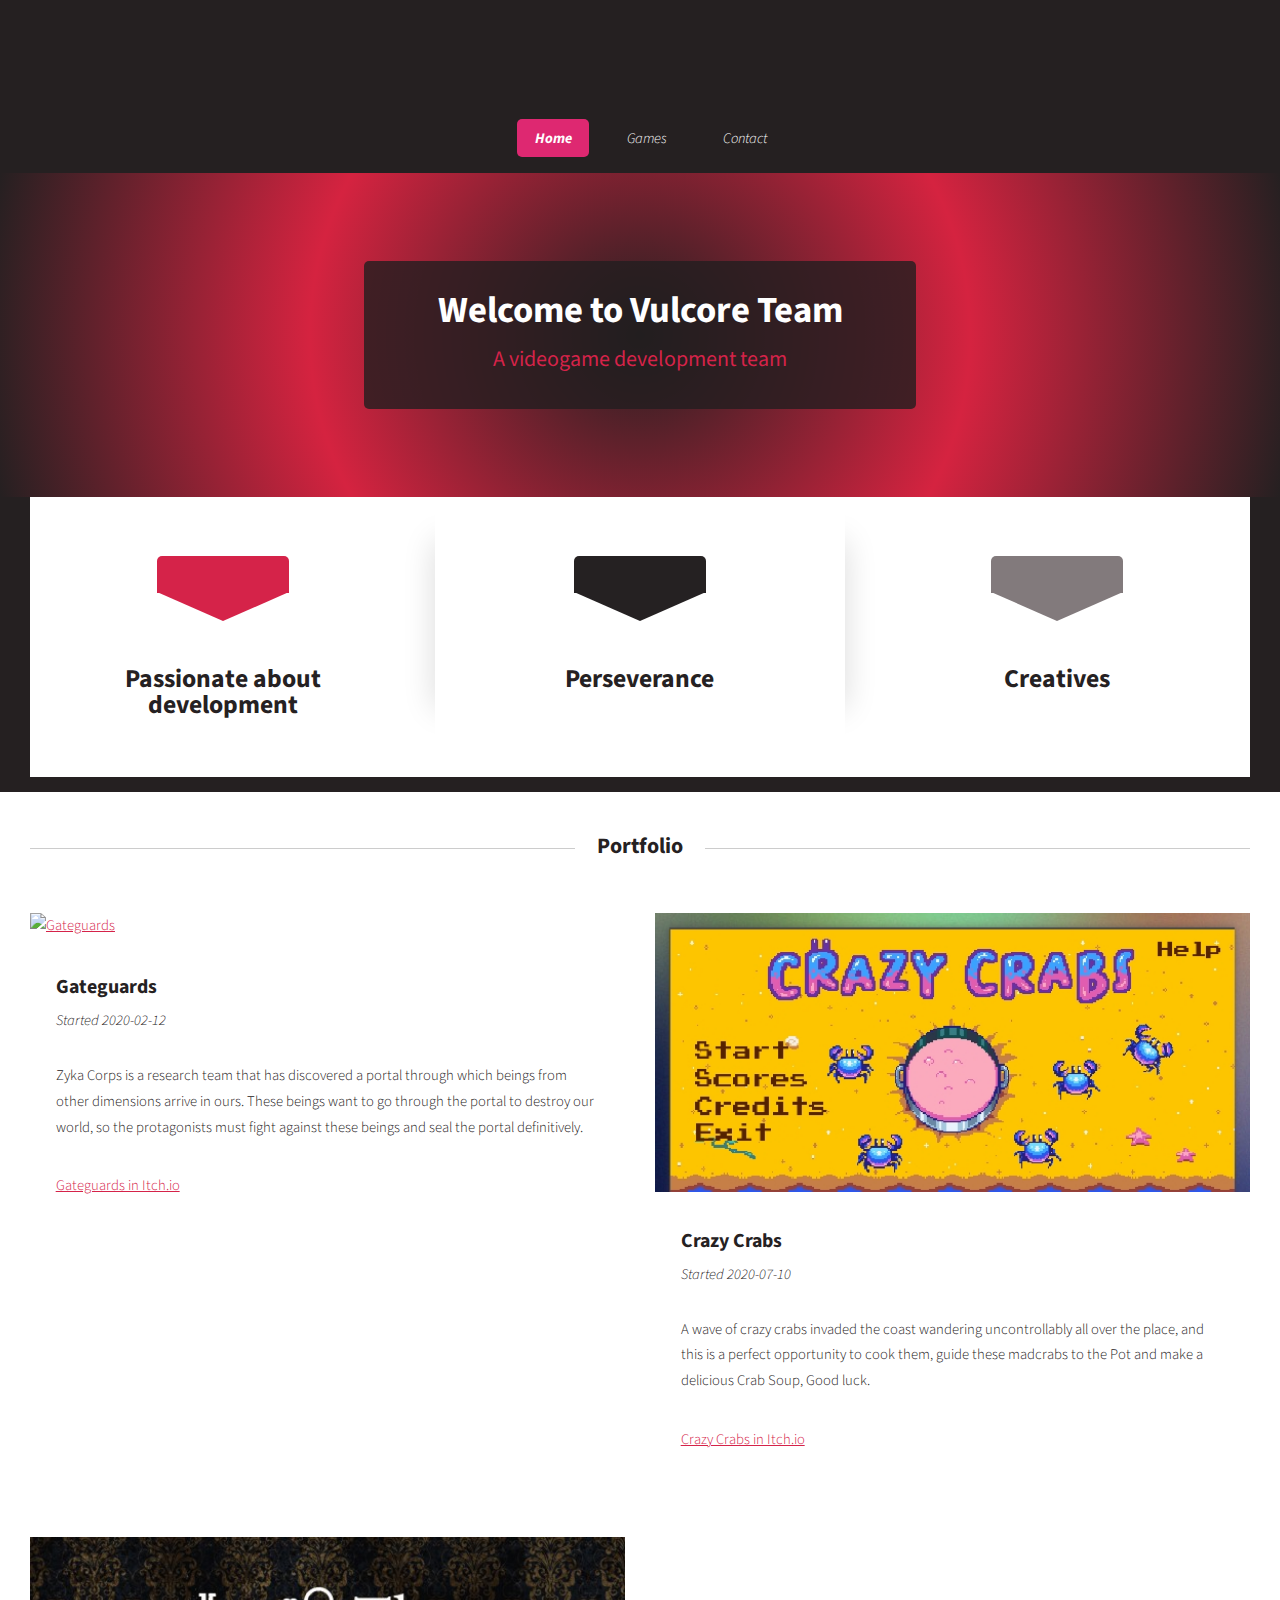
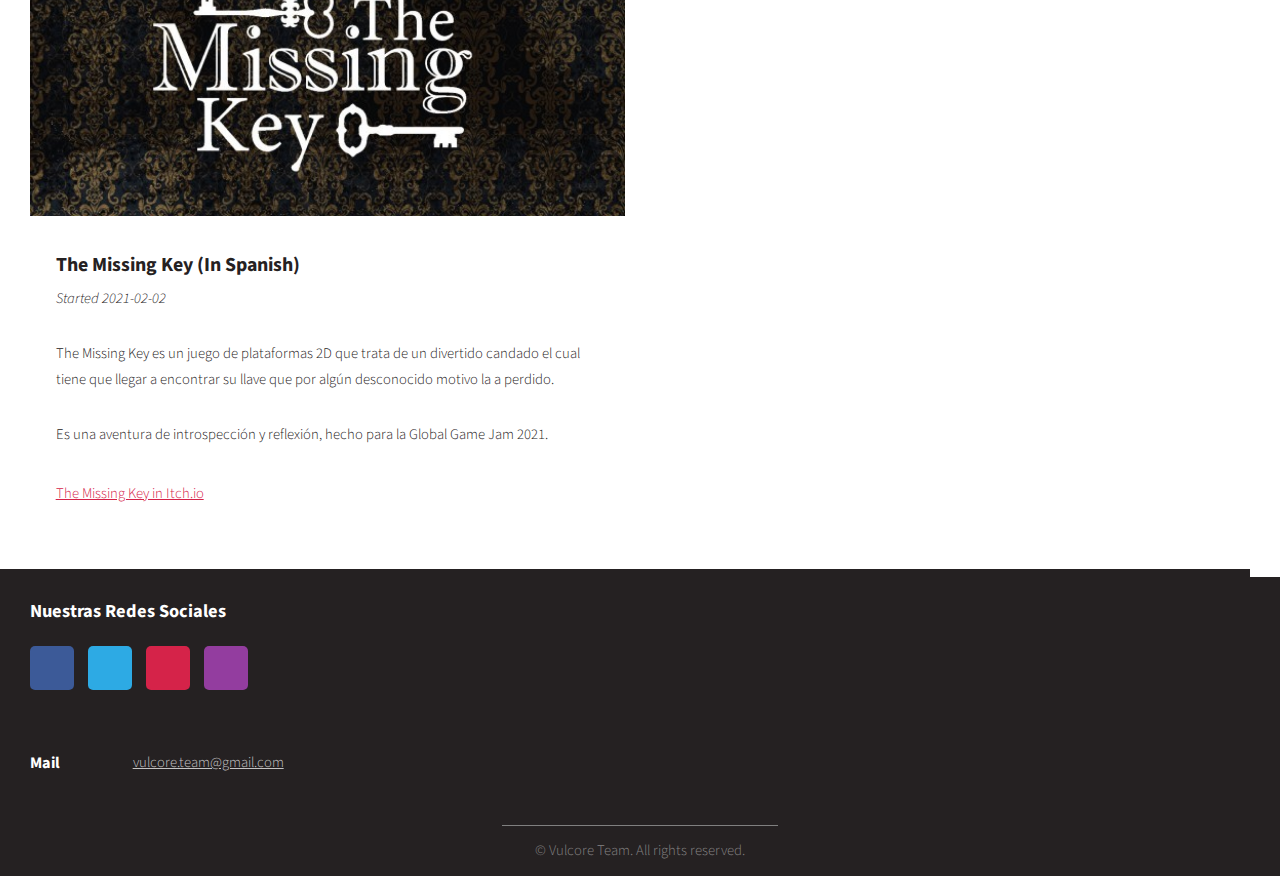
==== commit 692f1aaf: "Se remueve about temporalmente" ====
--- a/index.html
+++ b/index.html
@@ -28,7 +28,7 @@
 										<li><a href="https://vulcoreteam.itch.io/the-missing-key">The Missing Key (2021)</a></li>
 									</ul>
 								</li>
-								<li><a href="about.html">About Us</a></li>
+								<!-- <li><a href="about.html">About Us</a></li> -->
 								<li><a href="contact.html">Contact</a></li>
 							</ul>
 						</nav>
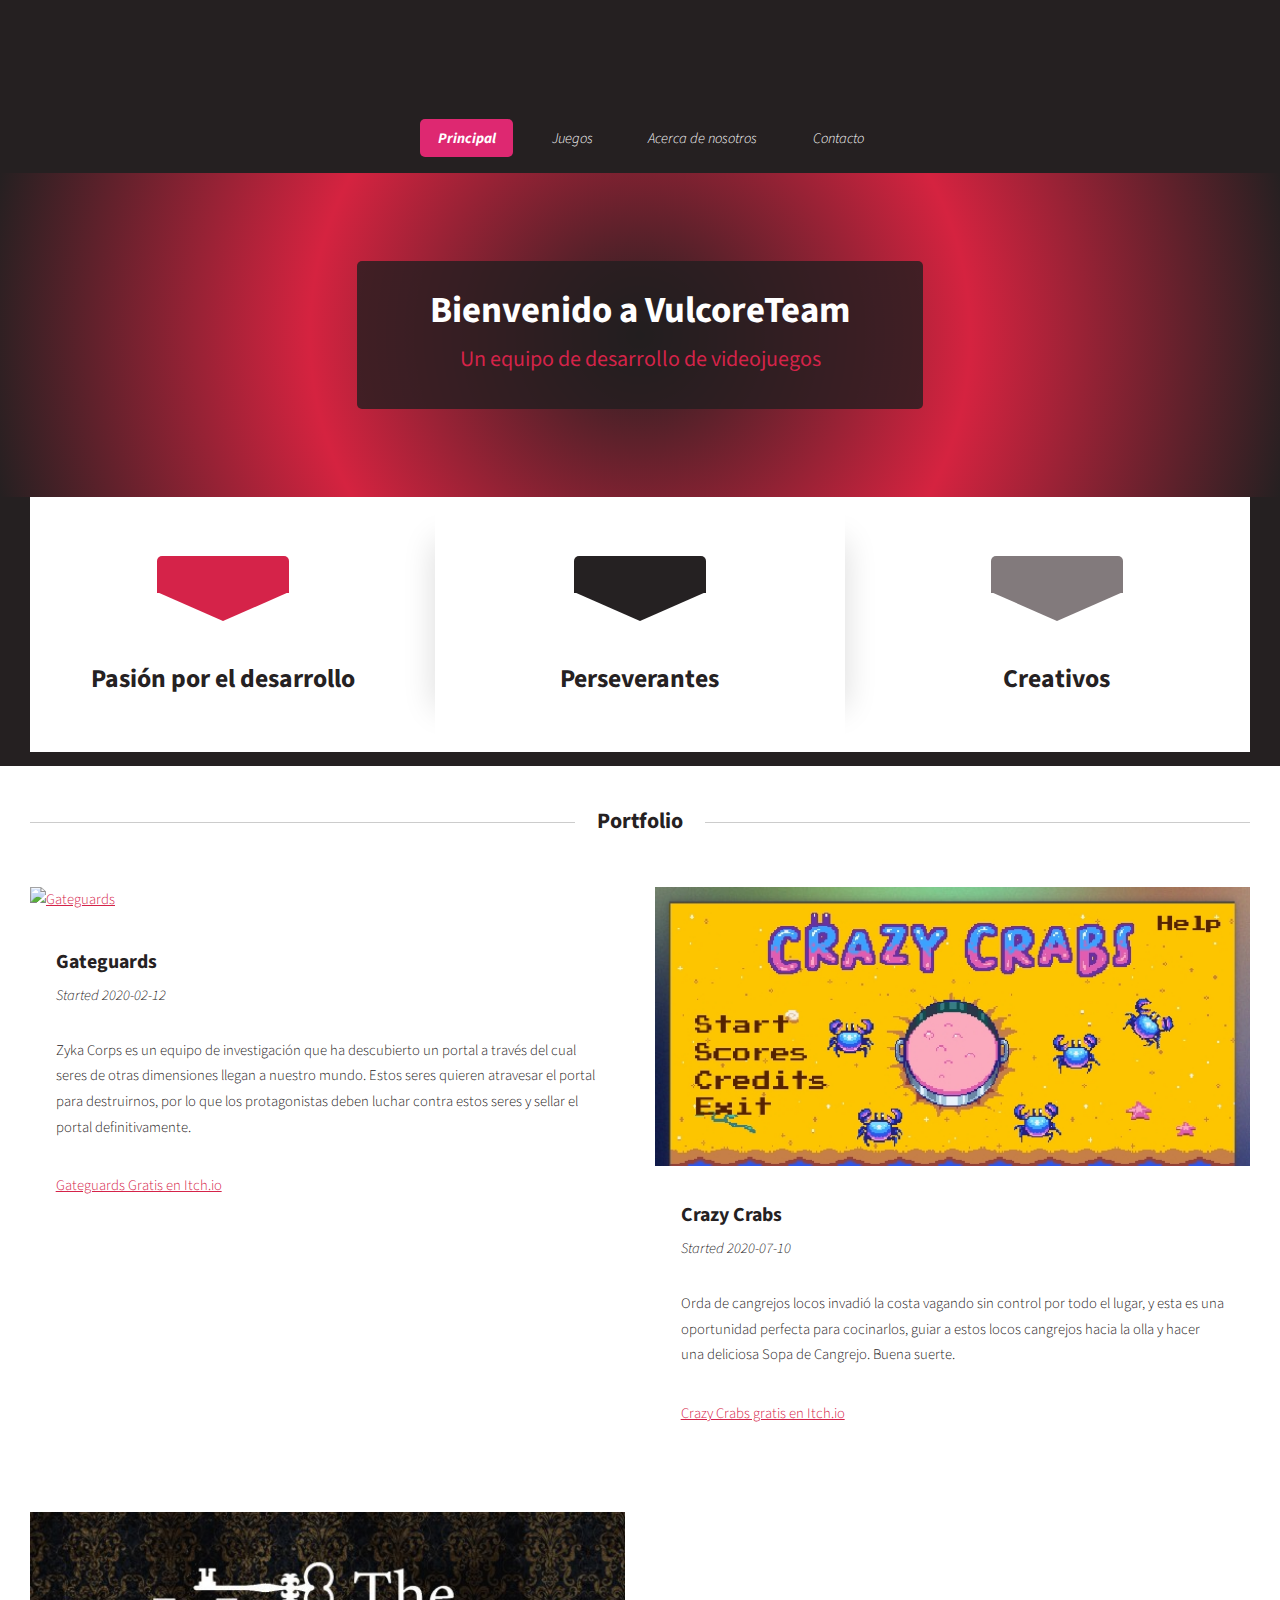
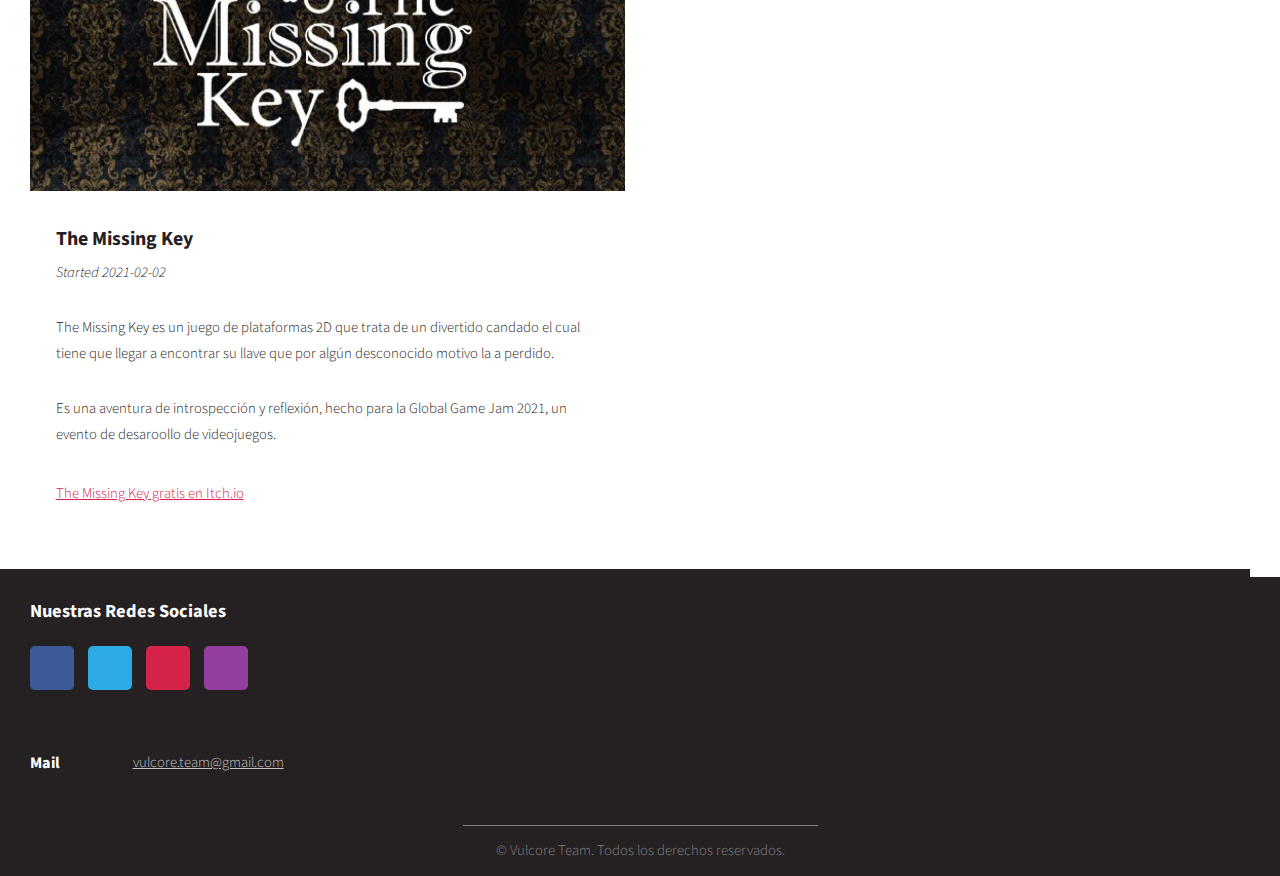
==== commit 9d4a7d84: "Algunos mini-cambios en la web" ====
--- a/index.html
+++ b/index.html
@@ -1,7 +1,7 @@
 <!DOCTYPE HTML>
 <html>
 	<head>
-		<title>Welcome to Vulcore Team</title>
+		<title>Bienvenido a Vulcore Team</title>
 		<meta charset="utf-8" />
 		<meta name="viewport" content="width=device-width, initial-scale=1, user-scalable=no" />
 		<link rel="stylesheet" href="assets/css/main.css" />
@@ -19,26 +19,26 @@
 					<!-- Nav -->
 						<nav id="nav">
 							<ul>
-								<li class="current"><a href="index.html">Home</a></li>
+								<li class="current"><a href="index.html">Principal</a></li>
 								<li>
-									<a href="#">Games</a>
+									<a href="#">Juegos</a>
 									<ul>
 										<li><a href="https://vulcoreteam.itch.io/gateguards">Gateguards (2020)</a></li>
 										<li><a href="https://vulcoreteam.itch.io/crazy-crabs">Crazy Crabs (2020)</a></li>
 										<li><a href="https://vulcoreteam.itch.io/the-missing-key">The Missing Key (2021)</a></li>
 									</ul>
 								</li>
-								<!-- <li><a href="about.html">About Us</a></li> -->
-								<li><a href="contact.html">Contact</a></li>
+								<li><a href="about.html">Acerca de nosotros</a></li>
+								<li><a href="contact.html">Contacto</a></li>
 							</ul>
 						</nav>
 
 					<!-- Banner -->
 						<section id="banner">
 							<header>
-								<h2>Welcome to Vulcore Team</h2>
+								<h2>Bienvenido a VulcoreTeam</h2>
 								<b>
-									<p>A videogame development team</p>
+									<p>Un equipo de desarrollo de videojuegos</p>
 								</b>
 							</header>
 						</section>
@@ -50,7 +50,7 @@
 									<section class="first">
 										<i class="icon solid featured fa-heart"></i>
 										<header>
-											<h2>Passionate about development</h2>
+											<h2>Pasión por el desarrollo</h2>
 										</header>
 									</section>
 								</div>
@@ -58,7 +58,7 @@
 									<section class="middle">
 										<i class="icon solid featured alt fa-fist-raised"></i>
 										<header>
-											<h2>Perseverance</h2>
+											<h2>Perseverantes</h2>
 										</header>
 									</section>
 								</div>
@@ -66,7 +66,7 @@
 									<section class="last">
 										<i class="icon solid featured alt2 fa-palette"></i>
 										<header>
-											<h2>Creatives</h2>
+											<h2>Creativos</h2>
 										</header>
 									</section>
 								</div>
@@ -96,9 +96,9 @@
 														<h3>Gateguards</h3>
 														<p>Started 2020-02-12</p>
 													</header>
-													<p>Zyka Corps is a research team that has discovered a portal through which beings from other dimensions arrive in ours. These beings want to go through the portal to destroy our world, so the protagonists must fight against these beings and seal the portal definitively.</p>
+													<p>Zyka Corps es un equipo de investigación que ha descubierto un portal a través del cual seres de otras dimensiones llegan a nuestro mundo. Estos seres quieren atravesar el portal para destruirnos, por lo que los protagonistas deben luchar contra estos seres y sellar el portal definitivamente.</p>
 													<footer>
-														<a href="https://vulcoreteam.itch.io/gateguards">Gateguards in Itch.io</a>
+														<a href="https://vulcoreteam.itch.io/gateguards">Gateguards Gratis en Itch.io</a>
 													</footer>
 												</section>
 											</div>
@@ -111,9 +111,9 @@
 														<h3>Crazy Crabs</h3>
 														<p>Started 2020-07-10</p>
 													</header>
-													<p>A wave of crazy crabs invaded the coast wandering uncontrollably all over the place, and this is a perfect opportunity to cook them, guide these madcrabs to the Pot and make a delicious Crab Soup, Good luck.</p>
+													<p>Orda de cangrejos locos invadió la costa vagando sin control por todo el lugar, y esta es una oportunidad perfecta para cocinarlos, guiar a estos locos cangrejos hacia la olla y hacer una deliciosa Sopa de Cangrejo. Buena suerte.</p>
 													<footer>
-														<a href="https://vulcoreteam.itch.io/crazy-crabs">Crazy Crabs in Itch.io</a>
+														<a href="https://vulcoreteam.itch.io/crazy-crabs">Crazy Crabs gratis en Itch.io</a>
 													</footer>
 												</section>
 											</div>
@@ -124,13 +124,13 @@
 														<img class="image-featured" src="images/the-missing-key.jpg" alt="The Missing Key" />
 													</a>
 													<header>
-														<h3>The Missing Key (In Spanish)</h3>
+														<h3>The Missing Key</h3>
 														<p>Started 2021-02-02</p>
 													</header>
 													<p>The Missing Key es un juego de plataformas 2D que trata de un divertido candado el cual tiene que llegar a encontrar su llave que por algún desconocido motivo la a perdido.</p>
-													</p>Es una aventura de introspección y reflexión, hecho para la Global Game Jam 2021.</p>
+													</p>Es una aventura de introspección y reflexión, hecho para la Global Game Jam 2021, un evento de desaroollo de videojuegos.</p>
 													<footer>
-														<a href="https://vulcoreteam.itch.io/the-missing-key">The Missing Key in Itch.io</a>
+														<a href="https://vulcoreteam.itch.io/the-missing-key">The Missing Key gratis en Itch.io</a>
 													</footer>
 												</section>
 											</div>
@@ -152,11 +152,13 @@
 										<h2>Nuestras Redes Sociales</h2>
 									</header>
 									<ul class="social">
-										<li><a class="icon brands fa-facebook-f" href="https://www.facebook.com/VulcoreTeam/"><span class="label">Facebook</span></a></li>
+										<li><a class="icon brands fa-facebook-f" href="https://www.facebook.com/VulcoreTeam"><span class="label">Facebook</span></a></li>
 										<li><a class="icon brands fa-twitter" href="https://twitter.com/Vulcore_Team"><span class="label">Twitter</span></a></li>
-										<li><a class="icon brands fa-youtube" href="https://www.youtube.com/channel/UC_HPKXx9qZYIV3cTDqmwYTA/videos"><span class="label">Youtube</span></a></li>
-										<li><a class="icon brands fa-instagram" href="https://www.instagram.com/vulcore/"><span class="label">Instagram</span></a></li>
-										<li><a class="icon brands fa-github" href="https://github.com/TheVulcoreTeam/"><span class="label">Github</span></a></li>									</ul>
+										<li><a class="icon brands fa-youtube" href="https://www.youtube.com/@VulcoreTeam"><span class="label">Youtube</span></a></li>
+										<li><a class="icon brands fa-instagram" href="https://www.instagram.com/vulcoreteam"><span class="label">Instagram</span></a></li>
+										<li><a class="icon brands fa-github" href="https://github.com/TheVulcoreTeam"><span class="label">Github</span></a></li>
+										<li><a class="icon brands fa-linkedin" href="https://www.linkedin.com/company/vulcoreteam/"><span class="label">Linkedin</span></a></li>
+									</ul>
 									<ul class="contact">
 										<li>
 											<h3>Mail</h3>
@@ -167,16 +169,15 @@
 							</div>
 							<div class="col-12">
 								<!-- Copyright -->
-									<div id="copyright">
-										<ul class="links">
-											<li>&copy; Vulcore Team. All rights reserved.</li>
-										</ul>
-									</div>
+								<div id="copyright">
+									<ul class="links">
+										<li>&copy; Vulcore Team. Todos los derechos reservados.</li>
+									</ul>
+								</div>
 							</div>
 						</div>
 					</div>
 				</section>
-
 		</div>
 
 		<!-- Scripts -->
